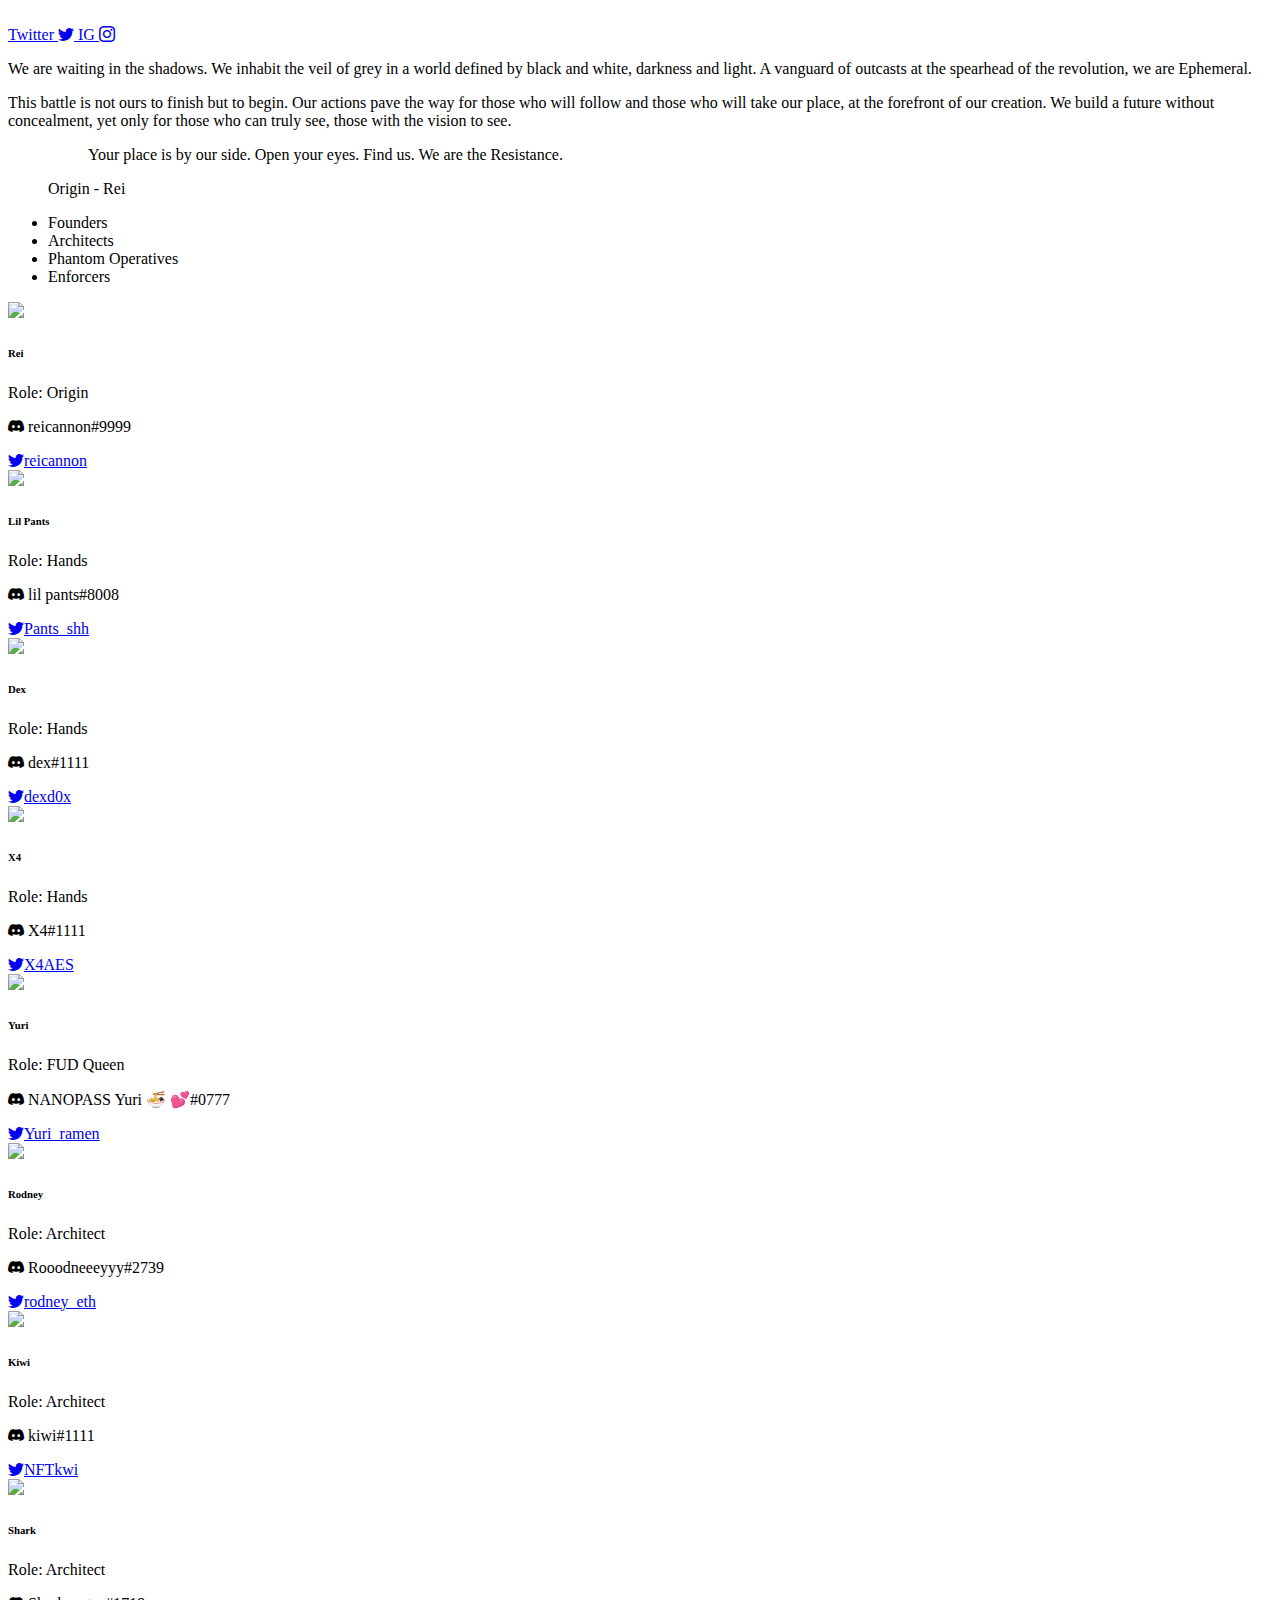
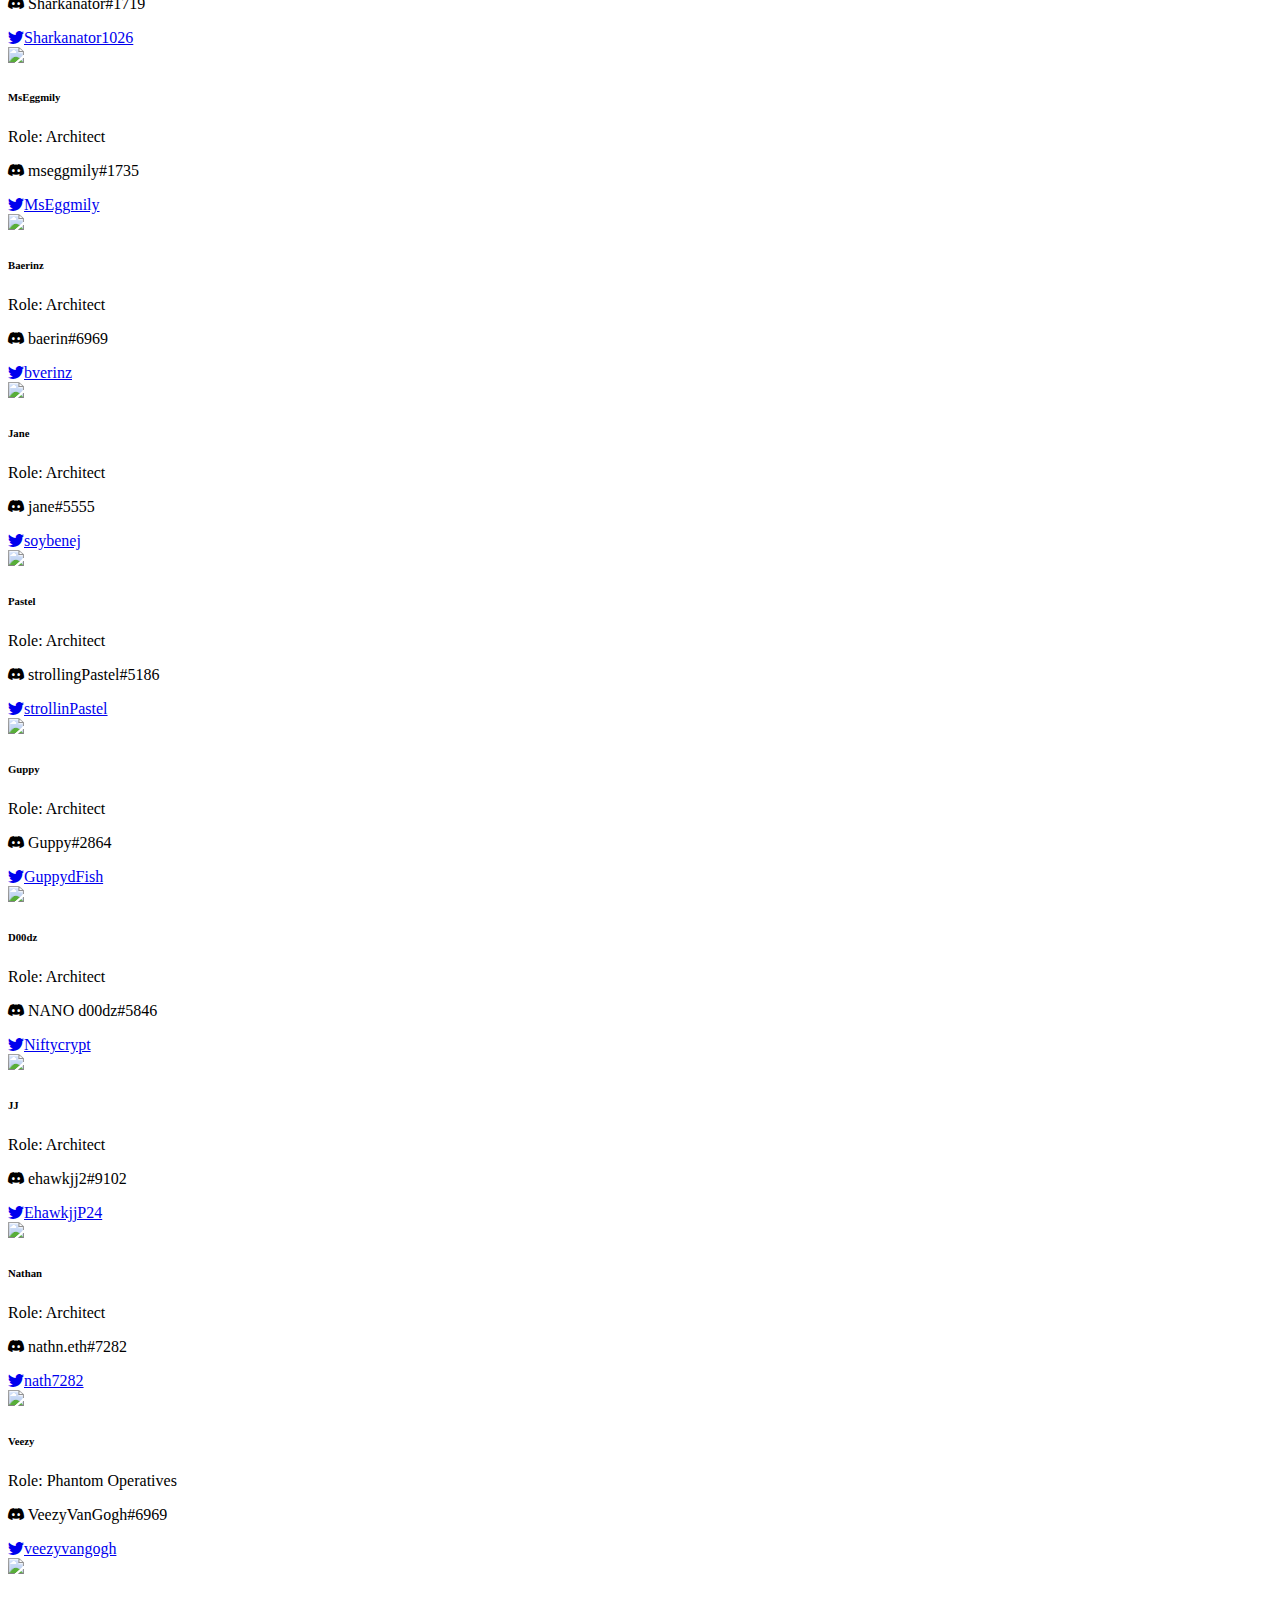
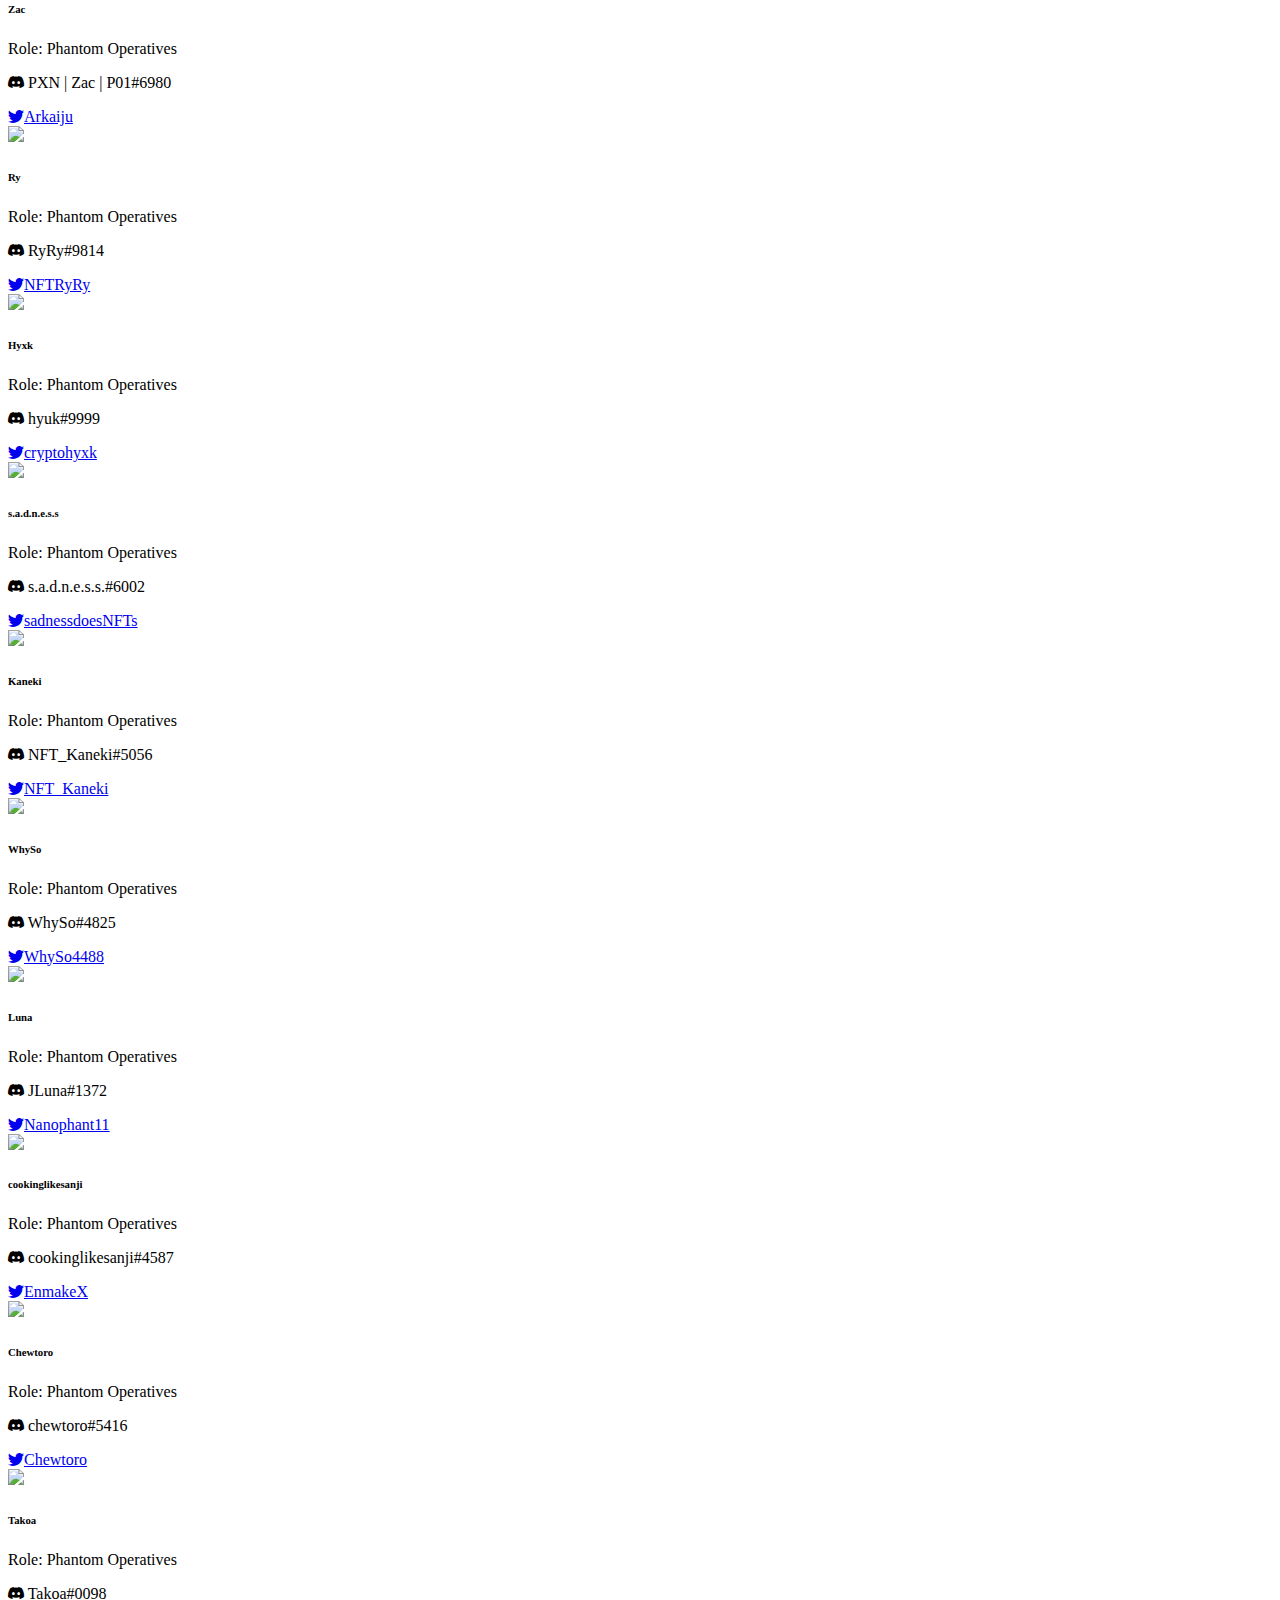
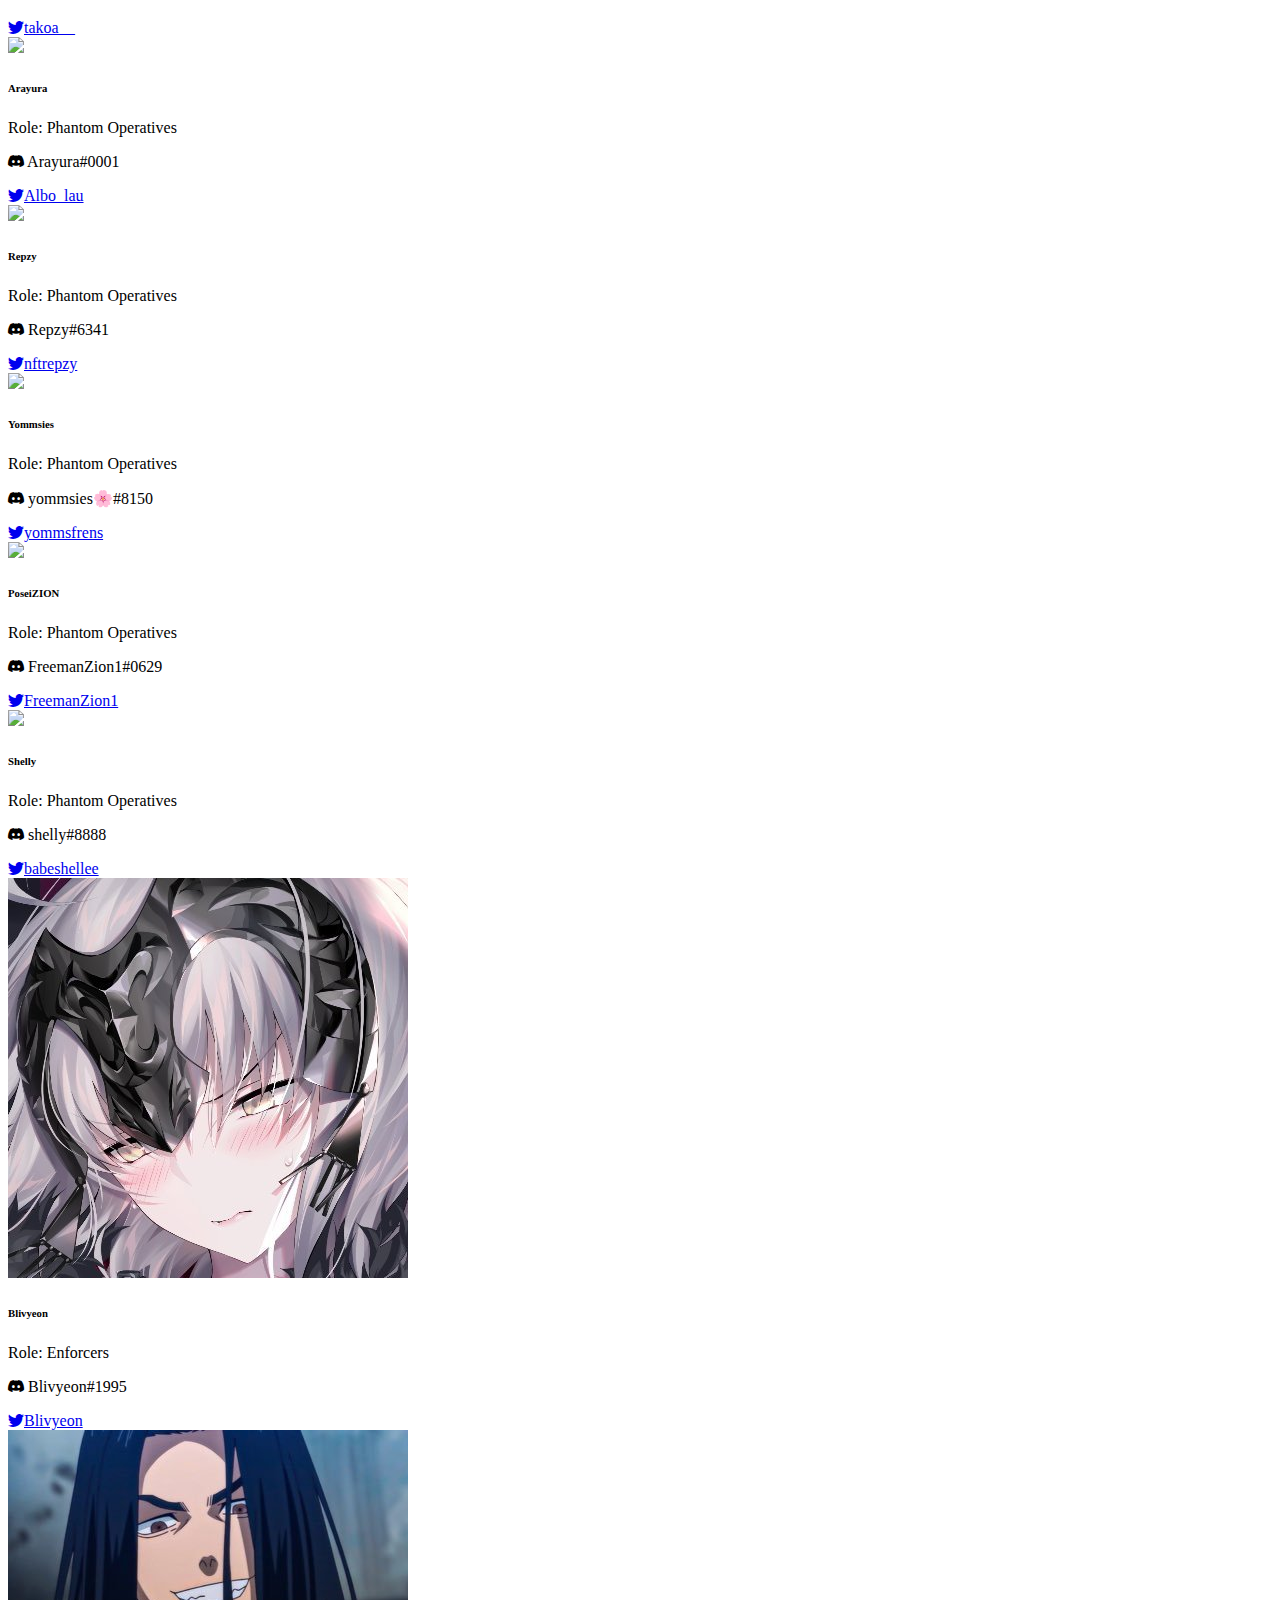
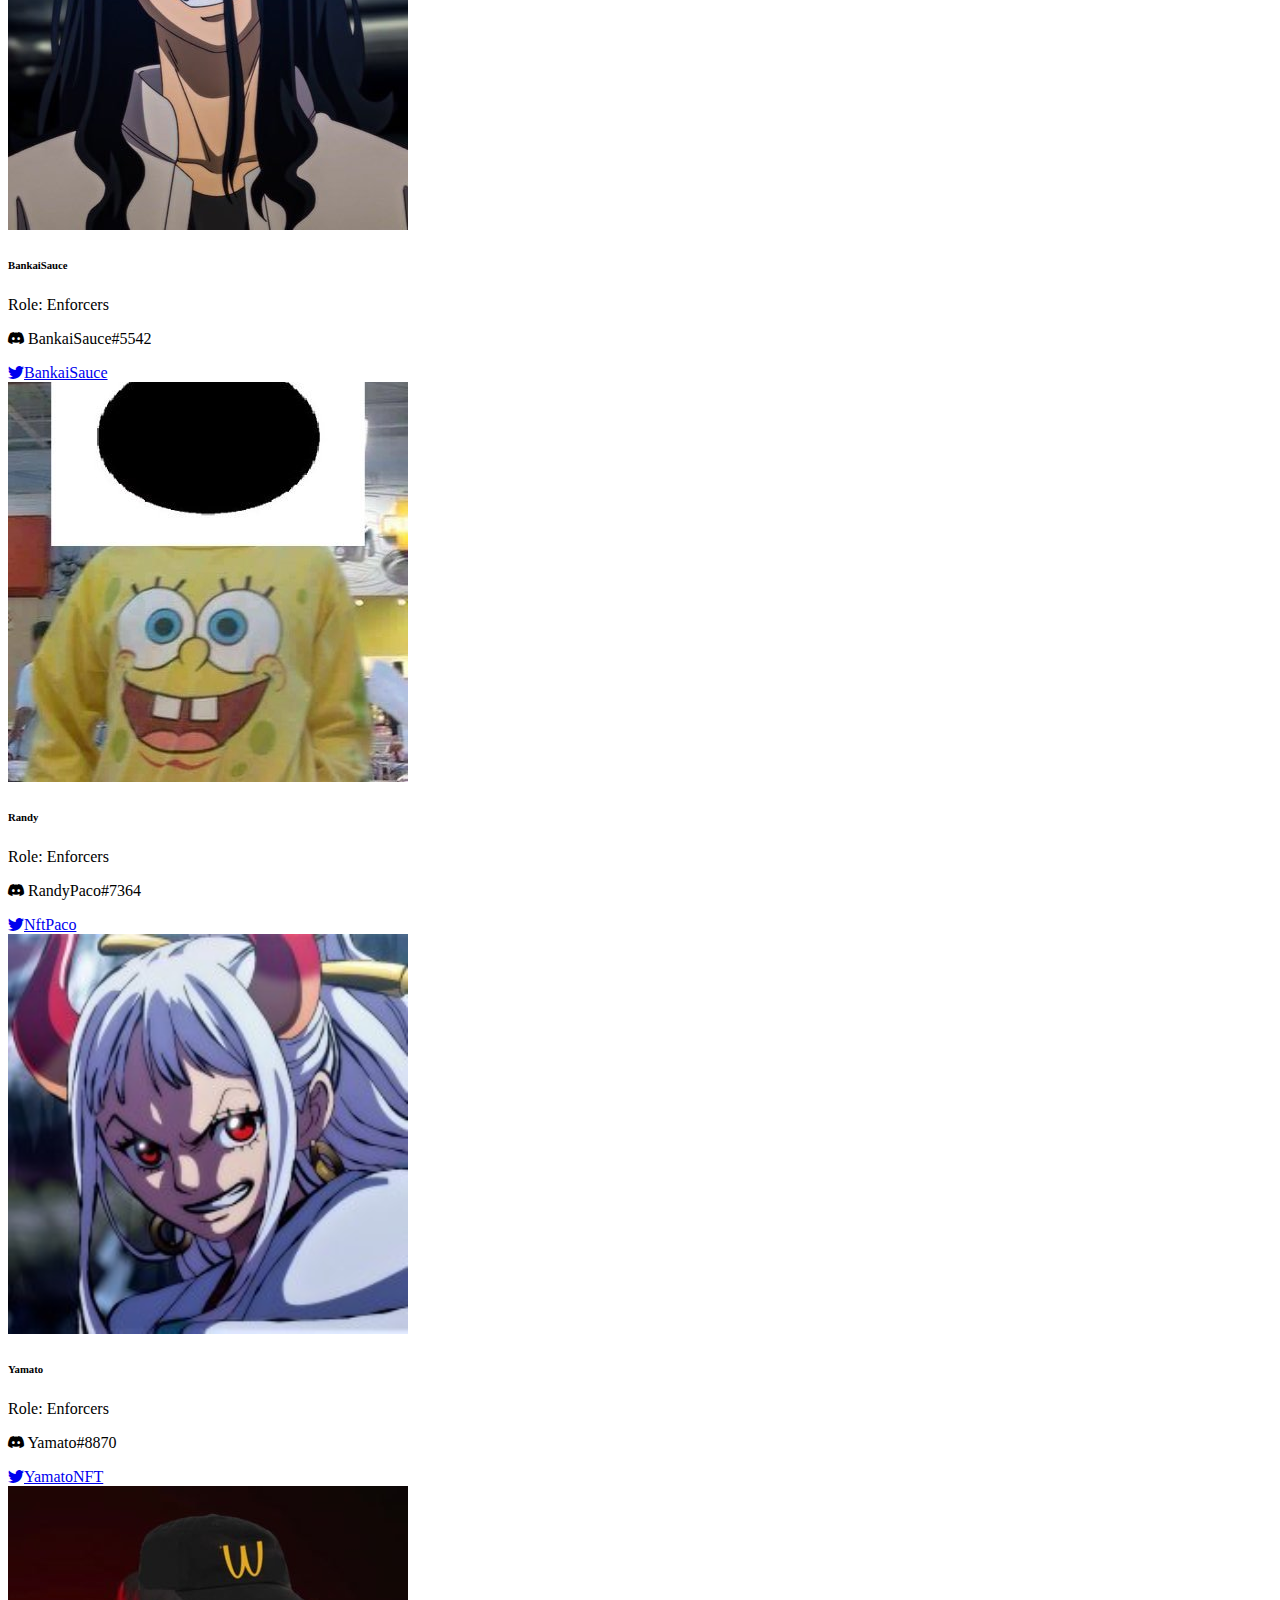
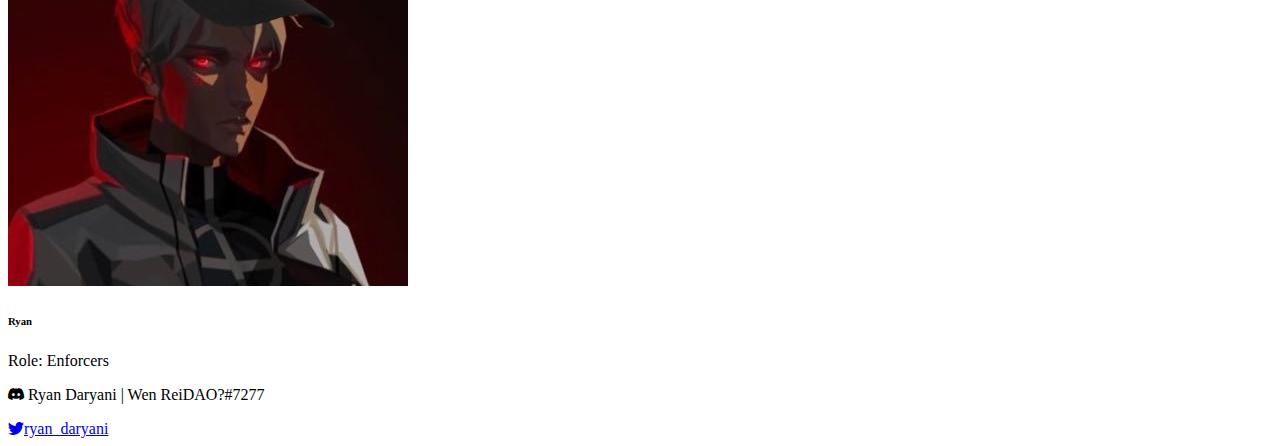
==== main.html @ 2d8bfbf4 "added more team members (enforcers)" ====
<!DOCTYPE html>
<html lang="en">
  <head>
    <meta charset="UTF-8" />
    <meta http-equiv="X-UA-Compatible" content="IE=edge" />
    <meta name="viewport" content="width=device-width, initial-scale=1.0" />
    <title>Document</title>
    <link
      href="https://cdn.jsdelivr.net/npm/bootstrap@5.1.3/dist/css/bootstrap.min.css"
      rel="stylesheet"
      integrity="sha384-1BmE4kWBq78iYhFldvKuhfTAU6auU8tT94WrHftjDbrCEXSU1oBoqyl2QvZ6jIW3"
      crossorigin="anonymous"
    />
    <script
      src="https://cdn.jsdelivr.net/npm/bootstrap@5.1.3/dist/js/bootstrap.bundle.min.js"
      integrity="sha384-ka7Sk0Gln4gmtz2MlQnikT1wXgYsOg+OMhuP+IlRH9sENBO0LRn5q+8nbTov4+1p"
      crossorigin="anonymous"
    ></script>
    <link
      rel="stylesheet"
      href="https://cdn.jsdelivr.net/npm/bootstrap-icons@1.8.1/font/bootstrap-icons.css"
    />
    <link rel="preconnect" href="https://fonts.googleapis.com" />
    <link rel="preconnect" href="https://fonts.gstatic.com" crossorigin />
    <link
      href="https://fonts.googleapis.com/css2?family=Space+Mono&display=swap"
      rel="stylesheet"
    />

    <link rel="stylesheet" type="text/css" href="styles.css" />
  </head>
  <body>
    <nav class="navbar navbar-dark bg-header-dark">
      <div class="container-fluid">
        <a class="navbar-brand" href="index.html">
          <img src="Assets/pxn_logo.png" alt="" height="20" />
        </a>
        <div class="d-flex">
          <a
            href="https://twitter.com/projectPXN"
            target="_blank"
            type="button"
            class="btn btn-header btn-sm"
          >
            Twitter <i class="bi bi-twitter"></i>
          </a>
          <a
            href="https://www.instagram.com/projectpxn/"
            target="_blank"
            type="button"
            class="btn btn-header btn-sm"
          >
            IG <i class="bi bi-instagram"></i>
          </a>
        </div>
      </div>
    </nav>
    <main>
      <section id="about" class="p-4 p-md-5">
        <div class="row">
          <div class="col col-md-6 px-0">
            <p>
              We are waiting in the shadows. We inhabit the veil of grey in a
              world defined by black and white, darkness and light. A vanguard
              of outcasts at the spearhead of the revolution, we are Ephemeral.
            </p>
          </div>
        </div>
        <div class="row justify-content-end">
          <div class="col col-md-6 px-0">
            <p>
              This battle is not ours to finish but to begin. Our actions pave
              the way for those who will follow and those who will take our
              place, at the forefront of our creation. We build a future without
              concealment, yet only for those who can truly see, those with the
              vision to see.
            </p>
          </div>
        </div>
        <div class="row">
          <div class="col col-md-6 px-0">
            <figure>
              <blockquote class="blockquote">
                <p>
                  Your place is by our side. Open your eyes. Find us. We are the
                  Resistance.
                </p>
              </blockquote>
              <figcaption class="blockquote-footer">Origin - Rei</figcaption>
            </figure>
          </div>
        </div>
      </section>
      <section id="team">
        <div class="container">
          <ul class="nav" role="tablist">
            <li class="nav-item" role="presentation">
              <a
                class="nav-link active"
                id="founders-tab"
                data-bs-toggle="tab"
                data-bs-target="#founders"
                type="button"
                role="tab"
                aria-controls="founders"
                aria-selected="true"
                >Founders</a
              >
            </li>
            <li class="nav-item" role="presentation">
              <a
                class="nav-link"
                id="architects-tab"
                data-bs-toggle="tab"
                data-bs-target="#architects"
                type="button"
                role="tab"
                aria-controls="architects"
                aria-selected="false"
                >Architects</a
              >
            </li>
            <li class="nav-item" role="presentation">
              <a
                class="nav-link"
                id="phantom-operatives-tab"
                data-bs-toggle="tab"
                data-bs-target="#phantom-operatives"
                type="button"
                role="tab"
                aria-controls="phantom-operatives"
                aria-selected="false"
                >Phantom Operatives</a
              >
            </li>
            <li class="nav-item" role="presentation">
              <a
                class="nav-link"
                id="enforcers-tab"
                data-bs-toggle="tab"
                data-bs-target="#enforcers"
                type="button"
                role="tab"
                aria-controls="enforcers"
                aria-selected="false"
                >Enforcers</a
              >
            </li>
          </ul>
          <div class="tab-content" id="team-tab-content">
            <div
              class="tab-pane fade show active"
              id="founders"
              role="tabpanel"
              aria-labelledby="founders-tab"
            >
              <div class="row">
                <div class="col-sm-3">
                  <div class="card text-white bg-dark mb-3">
                    <img src="Assets/rei_twitter.png" class="card-img-top" />
                    <div class="card-body">
                      <h6 class="card-title">Rei</h6>
                      <p class="card-text">Role: Origin</p>
                      <p class="card-text">
                        <i class="bi bi-discord"></i> reicannon#9999
                      </p>
                      <a href="https://twitter.com/reicannon" target="_blank"
                        ><i class="bi bi-twitter"></i>reicannon</a
                      >
                    </div>
                  </div>
                </div>
                <div class="col-sm-3">
                  <div class="card text-white bg-dark mb-3">
                    <img
                      src="Assets/lilpants_twitter.png"
                      class="card-img-top"
                    />
                    <div class="card-body">
                      <h6 class="card-title">Lil Pants</h6>
                      <p class="card-text">Role: Hands</p>
                      <p class="card-text">
                        <i class="bi bi-discord"></i> lil pants#8008
                      </p>
                      <a href="https://twitter.com/Pants_shh" target="_blank"
                        ><i class="bi bi-twitter"></i>Pants_shh</a
                      >
                    </div>
                  </div>
                </div>
                <div class="col-sm-3">
                  <div class="card text-white bg-dark mb-3">
                    <img src="Assets/dex_twitter.png" class="card-img-top" />
                    <div class="card-body">
                      <h6 class="card-title">Dex</h6>
                      <p class="card-text">Role: Hands</p>
                      <p class="card-text">
                        <i class="bi bi-discord"></i> dex#1111
                      </p>
                      <a href="https://twitter.com/dexd0x" target="_blank"
                        ><i class="bi bi-twitter"></i>dexd0x</a
                      >
                    </div>
                  </div>
                </div>
                <div class="col-sm-3">
                  <div class="card text-white bg-dark mb-3">
                    <img src="Assets/X4_twitter.png" class="card-img-top" />
                    <div class="card-body">
                      <h6 class="card-title">X4</h6>
                      <p class="card-text">Role: Hands</p>
                      <p class="card-text">
                        <i class="bi bi-discord"></i> X4#1111
                      </p>
                      <a href="https://twitter.com/X4AES" target="_blank"
                        ><i class="bi bi-twitter"></i>X4AES</a
                      >
                    </div>
                  </div>
                </div>
                <div class="col-sm-3">
                  <div class="card text-white bg-dark mb-3">
                    <img src="Assets/Yuri_twitter.png" class="card-img-top" />
                    <div class="card-body">
                      <h6 class="card-title">Yuri</h6>
                      <p class="card-text">Role: FUD Queen</p>
                      <p class="card-text">
                        <i class="bi bi-discord"></i> NANOPASS Yuri 🍜 💕#0777
                      </p>
                      <a href="https://twitter.com/Yuri_ramen" target="_blank"
                        ><i class="bi bi-twitter"></i>Yuri_ramen</a
                      >
                    </div>
                  </div>
                </div>
              </div>
            </div>
            <div
              class="tab-pane fade"
              id="architects"
              role="tabpanel"
              aria-labelledby="architects-tab"
            >
              <div class="row">
                <div class="col-sm-3">
                  <div class="card text-white bg-dark mb-3">
                    <img src="Assets/rodney_twitter.png" class="card-img-top" />
                    <div class="card-body">
                      <h6 class="card-title">Rodney</h6>
                      <p class="card-text">Role: Architect</p>
                      <p class="card-text">
                        <i class="bi bi-discord"></i> Rooodneeeyyy#2739
                      </p>
                      <a href="https://twitter.com/rodney_eth" target="_blank"
                        ><i class="bi bi-twitter"></i>rodney_eth</a
                      >
                    </div>
                  </div>
                </div>
                <div class="col-sm-3">
                  <div class="card text-white bg-dark mb-3">
                    <img src="Assets/kiwi_twitter.png" class="card-img-top" />
                    <div class="card-body">
                      <h6 class="card-title">Kiwi</h6>
                      <p class="card-text">Role: Architect</p>
                      <p class="card-text">
                        <i class="bi bi-discord"></i> kiwi#1111
                      </p>
                      <a href="https://twitter.com/NFTkwi" target="_blank"
                        ><i class="bi bi-twitter"></i>NFTkwi</a
                      >
                    </div>
                  </div>
                </div>
                <div class="col-sm-3">
                  <div class="card text-white bg-dark mb-3">
                    <img src="Assets/shark_twitter.png" class="card-img-top" />
                    <div class="card-body">
                      <h6 class="card-title">Shark</h6>
                      <p class="card-text">Role: Architect</p>
                      <p class="card-text">
                        <i class="bi bi-discord"></i> Sharkanator#1719
                      </p>
                      <a
                        href="https://twitter.com/Sharkanator1026"
                        target="_blank"
                        ><i class="bi bi-twitter"></i>Sharkanator1026</a
                      >
                    </div>
                  </div>
                </div>
                <div class="col-sm-3">
                  <div class="card text-white bg-dark mb-3">
                    <img src="Assets/emily_twitter.png" class="card-img-top" />
                    <div class="card-body">
                      <h6 class="card-title">MsEggmily</h6>
                      <p class="card-text">Role: Architect</p>
                      <p class="card-text">
                        <i class="bi bi-discord"></i> mseggmily#1735
                      </p>
                      <a href="https://twitter.com/MsEggmily" target="_blank"
                        ><i class="bi bi-twitter"></i>MsEggmily</a
                      >
                    </div>
                  </div>
                </div>
                <div class="col-sm-3">
                  <div class="card text-white bg-dark mb-3">
                    <img
                      src="Assets/bverinz_twitter.jpg"
                      class="card-img-top"
                    />
                    <div class="card-body">
                      <h6 class="card-title">Baerinz</h6>
                      <p class="card-text">Role: Architect</p>
                      <p class="card-text">
                        <i class="bi bi-discord"></i> baerin#6969
                      </p>
                      <a href="https://twitter.com/bverinz" target="_blank"
                        ><i class="bi bi-twitter"></i>bverinz</a
                      >
                    </div>
                  </div>
                </div>
                <div class="col-sm-3">
                  <div class="card text-white bg-dark mb-3">
                    <img src="Assets/jane_twitter.png" class="card-img-top" />
                    <div class="card-body">
                      <h6 class="card-title">Jane</h6>
                      <p class="card-text">Role: Architect</p>
                      <p class="card-text">
                        <i class="bi bi-discord"></i> jane#5555
                      </p>
                      <a href="https://twitter.com/soybenej" target="_blank"
                        ><i class="bi bi-twitter"></i>soybenej</a
                      >
                    </div>
                  </div>
                </div>
                <div class="col-sm-3">
                  <div class="card text-white bg-dark mb-3">
                    <img src="Assets/pastel_twitter.png" class="card-img-top" />
                    <div class="card-body">
                      <h6 class="card-title">Pastel</h6>
                      <p class="card-text">Role: Architect</p>
                      <p class="card-text">
                        <i class="bi bi-discord"></i> strollingPastel#5186
                      </p>
                      <a
                        href="https://twitter.com/strollinPastel"
                        target="_blank"
                        ><i class="bi bi-twitter"></i>strollinPastel</a
                      >
                    </div>
                  </div>
                </div>
                <div class="col-sm-3">
                  <div class="card text-white bg-dark mb-3">
                    <img src="Assets/guppy_twitter.png" class="card-img-top" />
                    <div class="card-body">
                      <h6 class="card-title">Guppy</h6>
                      <p class="card-text">Role: Architect</p>
                      <p class="card-text">
                        <i class="bi bi-discord"></i> Guppy#2864
                      </p>
                      <a href="https://twitter.com/GuppydFish" target="_blank"
                        ><i class="bi bi-twitter"></i>GuppydFish</a
                      >
                    </div>
                  </div>
                </div>
                <div class="col-sm-3">
                  <div class="card text-white bg-dark mb-3">
                    <img src="Assets/d00dz_twitter.png" class="card-img-top" />
                    <div class="card-body">
                      <h6 class="card-title">D00dz</h6>
                      <p class="card-text">Role: Architect</p>
                      <p class="card-text">
                        <i class="bi bi-discord"></i> NANO d00dz#5846
                      </p>
                      <a href="https://twitter.com/Niftycrypt" target="_blank"
                        ><i class="bi bi-twitter"></i>Niftycrypt</a
                      >
                    </div>
                  </div>
                </div>
                <div class="col-sm-3">
                  <div class="card text-white bg-dark mb-3">
                    <img src="Assets/JJ_twitter.png" class="card-img-top" />
                    <div class="card-body">
                      <h6 class="card-title">JJ</h6>
                      <p class="card-text">Role: Architect</p>
                      <p class="card-text">
                        <i class="bi bi-discord"></i> ehawkjj2#9102
                      </p>
                      <a href="https://twitter.com/EhawkjjP24" target="_blank"
                        ><i class="bi bi-twitter"></i>EhawkjjP24</a
                      >
                    </div>
                  </div>
                </div>
                <div class="col-sm-3">
                  <div class="card text-white bg-dark mb-3">
                    <img src="Assets/nathan_twitter.png" class="card-img-top" />
                    <div class="card-body">
                      <h6 class="card-title">Nathan</h6>
                      <p class="card-text">Role: Architect</p>
                      <p class="card-text">
                        <i class="bi bi-discord"></i> nathn.eth#7282
                      </p>
                      <a href="https://twitter.com/nath7282" target="_blank"
                        ><i class="bi bi-twitter"></i>nath7282</a
                      >
                    </div>
                  </div>
                </div>
              </div>
            </div>
            <div
              class="tab-pane fade"
              id="phantom-operatives"
              role="tabpanel"
              aria-labelledby="phantom-operatives-tab"
            >
              <div class="row">
                <div class="col-sm-3">
                  <div class="card text-white bg-dark mb-3">
                    <img src="Assets/veezy_twitter.png" class="card-img-top" />
                    <div class="card-body">
                      <h6 class="card-title">Veezy</h6>
                      <p class="card-text">Role: Phantom Operatives</p>
                      <p class="card-text">
                        <i class="bi bi-discord"></i> VeezyVanGogh#6969
                      </p>
                      <a href="https://twitter.com/veezyvangogh" target="_blank"
                        ><i class="bi bi-twitter"></i>veezyvangogh</a
                      >
                    </div>
                  </div>
                </div>
                <div class="col-sm-3">
                  <div class="card text-white bg-dark mb-3">
                    <img src="Assets/zac_twitter.png" class="card-img-top" />
                    <div class="card-body">
                      <h6 class="card-title">Zac</h6>
                      <p class="card-text">Role: Phantom Operatives</p>
                      <p class="card-text">
                        <i class="bi bi-discord"></i> PXN | Zac | P01#6980
                      </p>
                      <a href="https://twitter.com/Arkaiju" target="_blank"
                        ><i class="bi bi-twitter"></i>Arkaiju</a
                      >
                    </div>
                  </div>
                </div>
                <div class="col-sm-3">
                  <div class="card text-white bg-dark mb-3">
                    <img src="Assets/ry_twitter.png" class="card-img-top" />
                    <div class="card-body">
                      <h6 class="card-title">Ry</h6>
                      <p class="card-text">Role: Phantom Operatives</p>
                      <p class="card-text">
                        <i class="bi bi-discord"></i> RyRy#9814
                      </p>
                      <a href="https://twitter.com/NFTRyRy" target="_blank"
                        ><i class="bi bi-twitter"></i>NFTRyRy</a
                      >
                    </div>
                  </div>
                </div>
                <div class="col-sm-3">
                  <div class="card text-white bg-dark mb-3">
                    <img src="Assets/hyxk_twitter.png" class="card-img-top" />
                    <div class="card-body">
                      <h6 class="card-title">Hyxk</h6>
                      <p class="card-text">Role: Phantom Operatives</p>
                      <p class="card-text">
                        <i class="bi bi-discord"></i> hyuk#9999
                      </p>
                      <a href="https://twitter.com/cryptohyxk" target="_blank"
                        ><i class="bi bi-twitter"></i>cryptohyxk</a
                      >
                    </div>
                  </div>
                </div>
                <div class="col-sm-3">
                  <div class="card text-white bg-dark mb-3">
                    <img
                      src="Assets/sadness_twitter.png"
                      class="card-img-top"
                    />
                    <div class="card-body">
                      <h6 class="card-title">s.a.d.n.e.s.s</h6>
                      <p class="card-text">Role: Phantom Operatives</p>
                      <p class="card-text">
                        <i class="bi bi-discord"></i> s.a.d.n.e.s.s.#6002
                      </p>
                      <a
                        href="https://twitter.com/sadnessdoesNFTs"
                        target="_blank"
                        ><i class="bi bi-twitter"></i>sadnessdoesNFTs</a
                      >
                    </div>
                  </div>
                </div>
                <div class="col-sm-3">
                  <div class="card text-white bg-dark mb-3">
                    <img src="Assets/kaneki_twitter.png" class="card-img-top" />
                    <div class="card-body">
                      <h6 class="card-title">Kaneki</h6>
                      <p class="card-text">Role: Phantom Operatives</p>
                      <p class="card-text">
                        <i class="bi bi-discord"></i> NFT_Kaneki#5056
                      </p>
                      <a href="https://twitter.com/NFT_Kaneki" target="_blank"
                        ><i class="bi bi-twitter"></i>NFT_Kaneki</a
                      >
                    </div>
                  </div>
                </div>
                <div class="col-sm-3">
                  <div class="card text-white bg-dark mb-3">
                    <img src="Assets/whyso_twitter.png" class="card-img-top" />
                    <div class="card-body">
                      <h6 class="card-title">WhySo</h6>
                      <p class="card-text">Role: Phantom Operatives</p>
                      <p class="card-text">
                        <i class="bi bi-discord"></i> WhySo#4825
                      </p>
                      <a href="https://twitter.com/WhySo4488" target="_blank"
                        ><i class="bi bi-twitter"></i>WhySo4488</a
                      >
                    </div>
                  </div>
                </div>
                <div class="col-sm-3">
                  <div class="card text-white bg-dark mb-3">
                    <img src="Assets/luna_twitter.png" class="card-img-top" />
                    <div class="card-body">
                      <h6 class="card-title">Luna</h6>
                      <p class="card-text">Role: Phantom Operatives</p>
                      <p class="card-text">
                        <i class="bi bi-discord"></i> JLuna#1372
                      </p>
                      <a href="https://twitter.com/Nanophant11" target="_blank"
                        ><i class="bi bi-twitter"></i>Nanophant11</a
                      >
                    </div>
                  </div>
                </div>
                <div class="col-sm-3">
                  <div class="card text-white bg-dark mb-3">
                    <img src="Assets/sanji_twitter.png" class="card-img-top" />
                    <div class="card-body">
                      <h6 class="card-title">cookinglikesanji</h6>
                      <p class="card-text">Role: Phantom Operatives</p>
                      <p class="card-text">
                        <i class="bi bi-discord"></i> cookinglikesanji#4587
                      </p>
                      <a href="https://twitter.com/EnmakeX" target="_blank"
                        ><i class="bi bi-twitter"></i>EnmakeX</a
                      >
                    </div>
                  </div>
                </div>
                <div class="col-sm-3">
                  <div class="card text-white bg-dark mb-3">
                    <img
                      src="Assets/chewtoro_twitter.png"
                      class="card-img-top"
                    />
                    <div class="card-body">
                      <h6 class="card-title">Chewtoro</h6>
                      <p class="card-text">Role: Phantom Operatives</p>
                      <p class="card-text">
                        <i class="bi bi-discord"></i> chewtoro#5416
                      </p>
                      <a href="https://twitter.com/Chewtoro" target="_blank"
                        ><i class="bi bi-twitter"></i>Chewtoro</a
                      >
                    </div>
                  </div>
                </div>
                <div class="col-sm-3">
                  <div class="card text-white bg-dark mb-3">
                    <img src="Assets/takoa_twitter.png" class="card-img-top" />
                    <div class="card-body">
                      <h6 class="card-title">Takoa</h6>
                      <p class="card-text">Role: Phantom Operatives</p>
                      <p class="card-text">
                        <i class="bi bi-discord"></i> Takoa#0098
                      </p>
                      <a href="https://twitter.com/takoa__" target="_blank"
                        ><i class="bi bi-twitter"></i>takoa__</a
                      >
                    </div>
                  </div>
                </div>
                <div class="col-sm-3">
                  <div class="card text-white bg-dark mb-3">
                    <img
                      src="Assets/arayura_twitter.png"
                      class="card-img-top"
                    />
                    <div class="card-body">
                      <h6 class="card-title">Arayura</h6>
                      <p class="card-text">Role: Phantom Operatives</p>
                      <p class="card-text">
                        <i class="bi bi-discord"></i> Arayura#0001
                      </p>
                      <a href="https://twitter.com/Albo_lau" target="_blank"
                        ><i class="bi bi-twitter"></i>Albo_lau</a
                      >
                    </div>
                  </div>
                </div>
                <div class="col-sm-3">
                  <div class="card text-white bg-dark mb-3">
                    <img src="Assets/repzy_twitter.png" class="card-img-top" />
                    <div class="card-body">
                      <h6 class="card-title">Repzy</h6>
                      <p class="card-text">Role: Phantom Operatives</p>
                      <p class="card-text">
                        <i class="bi bi-discord"></i> Repzy#6341
                      </p>
                      <a href="https://twitter.com/nftrepzy" target="_blank"
                        ><i class="bi bi-twitter"></i>nftrepzy</a
                      >
                    </div>
                  </div>
                </div>
                <div class="col-sm-3">
                  <div class="card text-white bg-dark mb-3">
                    <img
                      src="Assets/yommsies_twitter.png"
                      class="card-img-top"
                    />
                    <div class="card-body">
                      <h6 class="card-title">Yommsies</h6>
                      <p class="card-text">Role: Phantom Operatives</p>
                      <p class="card-text">
                        <i class="bi bi-discord"></i> yommsies🌸#8150
                      </p>
                      <a href="https://twitter.com/yommsfrens" target="_blank"
                        ><i class="bi bi-twitter"></i>yommsfrens</a
                      >
                    </div>
                  </div>
                </div>
                <div class="col-sm-3">
                  <div class="card text-white bg-dark mb-3">
                    <img
                      src="Assets/poseizion_twitter.png"
                      class="card-img-top"
                    />
                    <div class="card-body">
                      <h6 class="card-title">PoseiZION</h6>
                      <p class="card-text">Role: Phantom Operatives</p>
                      <p class="card-text">
                        <i class="bi bi-discord"></i> FreemanZion1#0629
                      </p>
                      <a href="https://twitter.com/FreemanZion1" target="_blank"
                        ><i class="bi bi-twitter"></i>FreemanZion1</a
                      >
                    </div>
                  </div>
                </div>
                <div class="col-sm-3">
                  <div class="card text-white bg-dark mb-3">
                    <img src="Assets/shelly_twitter.png" class="card-img-top" />
                    <div class="card-body">
                      <h6 class="card-title">Shelly</h6>
                      <p class="card-text">Role: Phantom Operatives</p>
                      <p class="card-text">
                        <i class="bi bi-discord"></i> shelly#8888
                      </p>
                      <a href="https://twitter.com/babeshellee" target="_blank"
                        ><i class="bi bi-twitter"></i>babeshellee</a
                      >
                    </div>
                  </div>
                </div>
              </div>
            </div>
            <div
              class="tab-pane fade"
              id="enforcers"
              role="tabpanel"
              aria-labelledby="enforcers-tab"
            >
              <div class="row">
                <div class="col-sm-3">
                  <div class="card text-white bg-dark mb-3">
                    <img
                      src="Assets/blivyeon_twitter.png"
                      class="card-img-top"
                    />
                    <div class="card-body">
                      <h6 class="card-title">Blivyeon</h6>
                      <p class="card-text">Role: Enforcers</p>
                      <p class="card-text">
                        <i class="bi bi-discord"></i> Blivyeon#1995
                      </p>
                      <a href="https://twitter.com/Blivyeon" target="_blank"
                        ><i class="bi bi-twitter"></i>Blivyeon</a
                      >
                    </div>
                  </div>
                </div>
                <div class="col-sm-3">
                  <div class="card text-white bg-dark mb-3">
                    <img
                      src="Assets/bankaisauce_twitter.png"
                      class="card-img-top"
                    />
                    <div class="card-body">
                      <h6 class="card-title">BankaiSauce</h6>
                      <p class="card-text">Role: Enforcers</p>
                      <p class="card-text">
                        <i class="bi bi-discord"></i> BankaiSauce#5542
                      </p>
                      <a href="https://twitter.com/BankaiSauce" target="_blank"
                        ><i class="bi bi-twitter"></i>BankaiSauce</a
                      >
                    </div>
                  </div>
                </div>
                <div class="col-sm-3">
                  <div class="card text-white bg-dark mb-3">
                    <img src="Assets/randy_twitter.png" class="card-img-top" />
                    <div class="card-body">
                      <h6 class="card-title">Randy</h6>
                      <p class="card-text">Role: Enforcers</p>
                      <p class="card-text">
                        <i class="bi bi-discord"></i> RandyPaco#7364
                      </p>
                      <a href="https://twitter.com/NftPaco" target="_blank"
                        ><i class="bi bi-twitter"></i>NftPaco</a
                      >
                    </div>
                  </div>
                </div>
                <div class="col-sm-3">
                  <div class="card text-white bg-dark mb-3">
                    <img src="Assets/yamato_twitter.png" class="card-img-top" />
                    <div class="card-body">
                      <h6 class="card-title">Yamato</h6>
                      <p class="card-text">Role: Enforcers</p>
                      <p class="card-text">
                        <i class="bi bi-discord"></i> Yamato#8870
                      </p>
                      <a href="https://twitter.com/YamatoNFT" target="_blank"
                        ><i class="bi bi-twitter"></i>YamatoNFT</a
                      >
                    </div>
                  </div>
                </div>
                <div class="col-sm-3">
                  <div class="card text-white bg-dark mb-3">
                    <img src="Assets/ryan_twitter.png" class="card-img-top" />
                    <div class="card-body">
                      <h6 class="card-title">Ryan</h6>
                      <p class="card-text">Role: Enforcers</p>
                      <p class="card-text">
                        <i class="bi bi-discord"></i> Ryan Daryani | Wen
                        ReiDAO?#7277
                      </p>
                      <a href="https://twitter.com/ryan_daryani" target="_blank"
                        ><i class="bi bi-twitter"></i>ryan_daryani</a
                      >
                    </div>
                  </div>
                </div>
              </div>
            </div>
          </div>
        </div>
      </section>
    </main>
  </body>
</html>
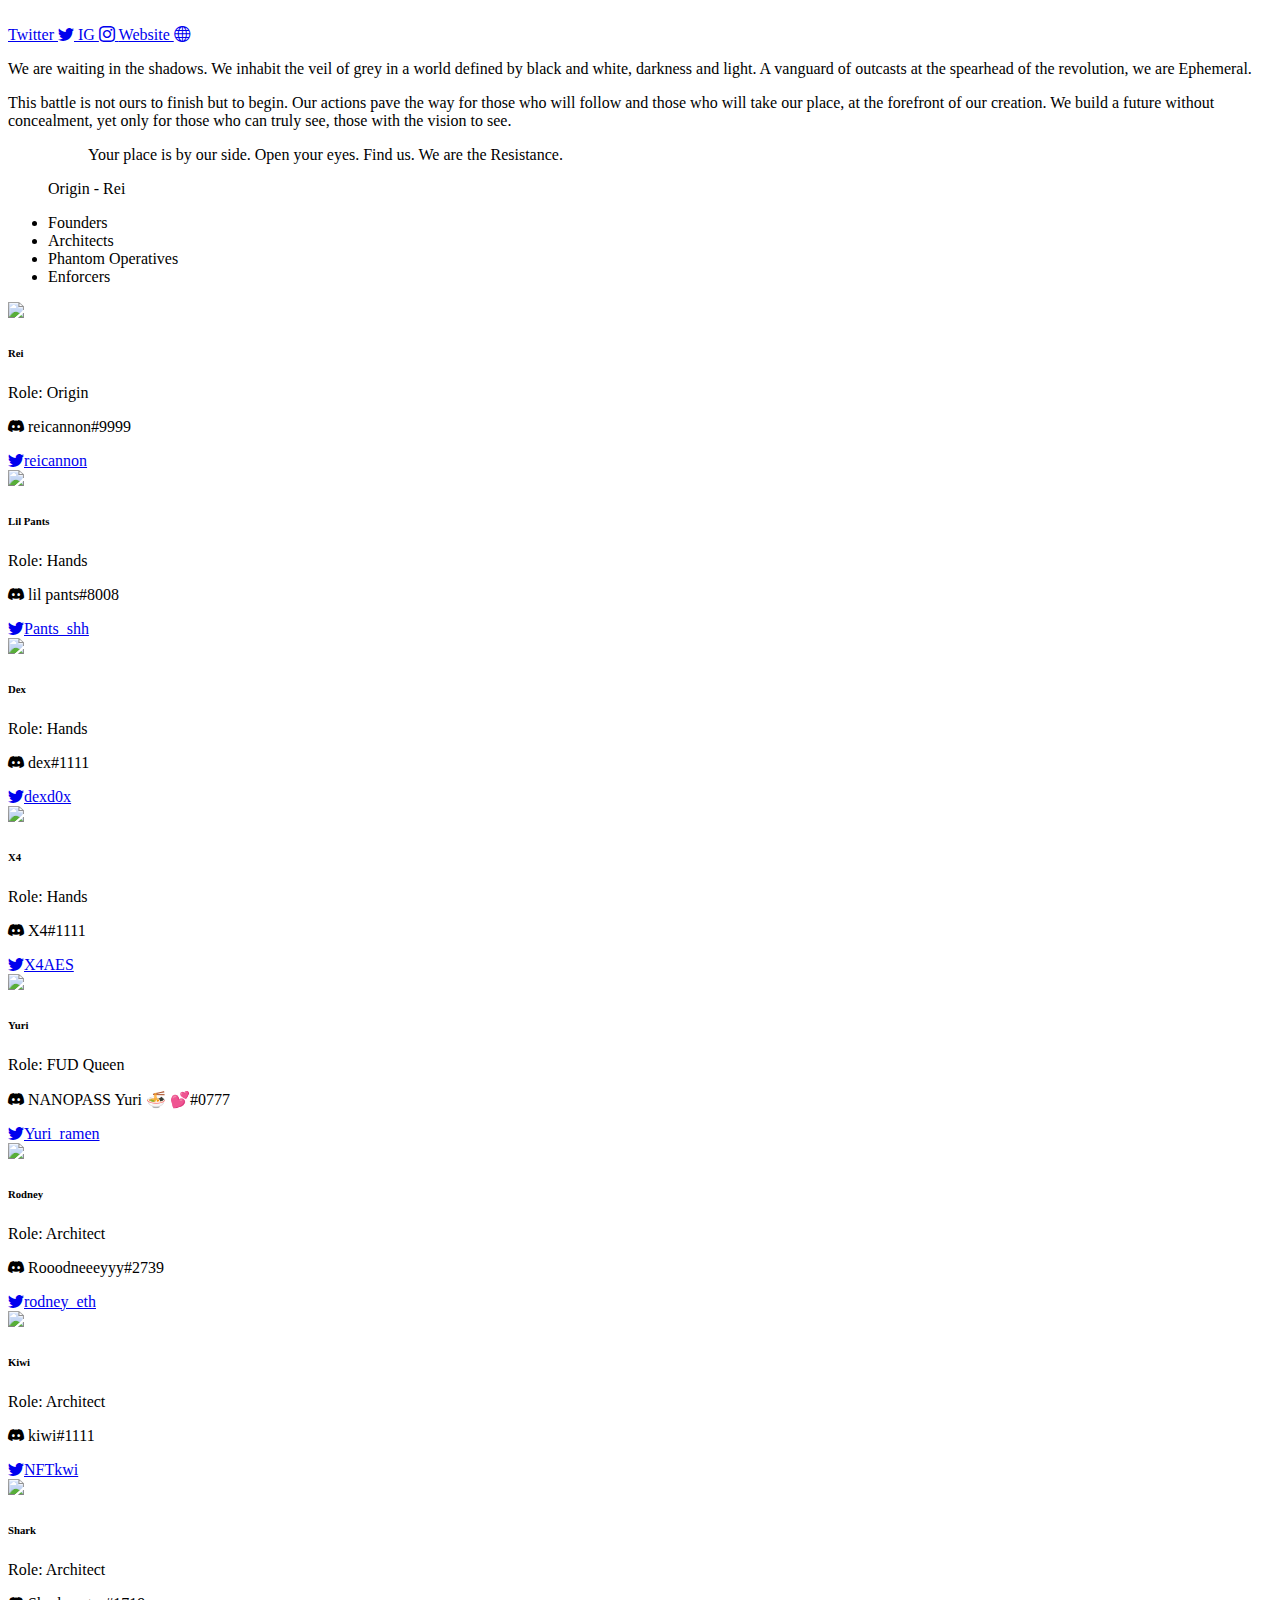
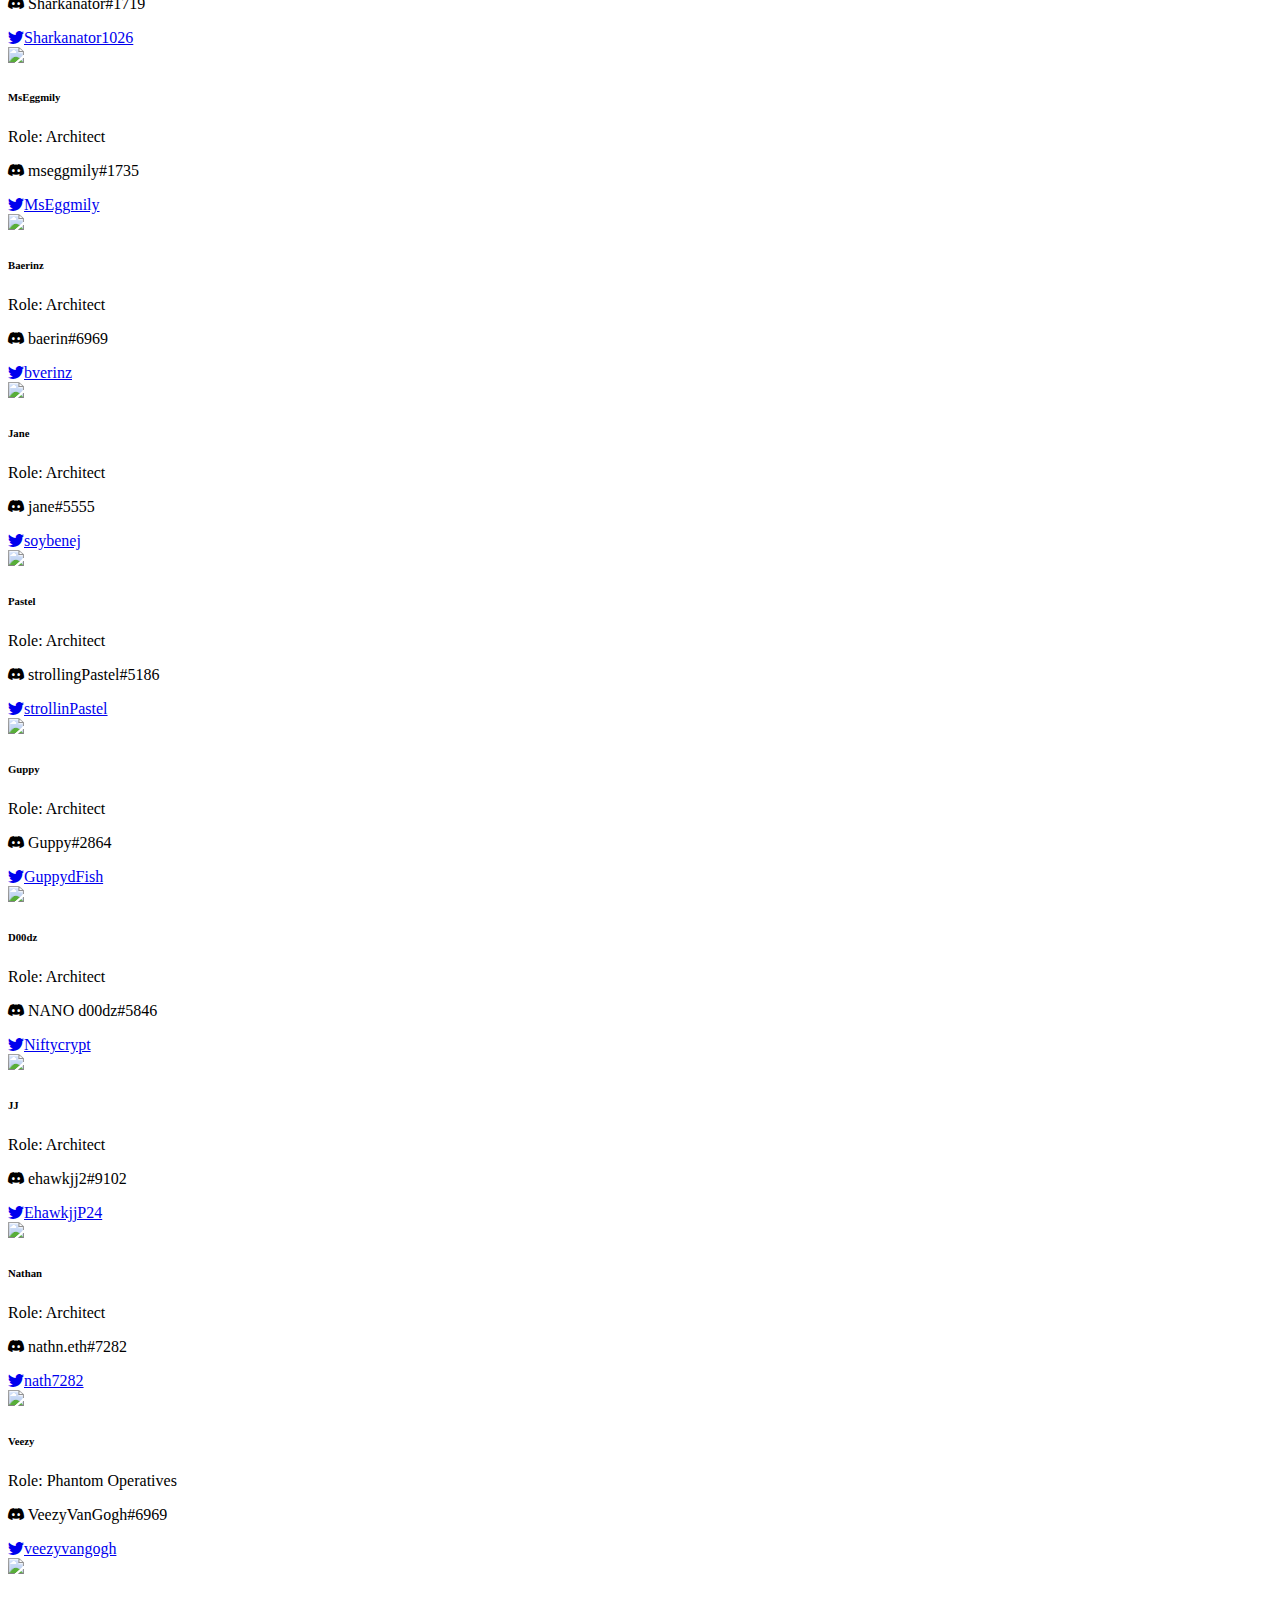
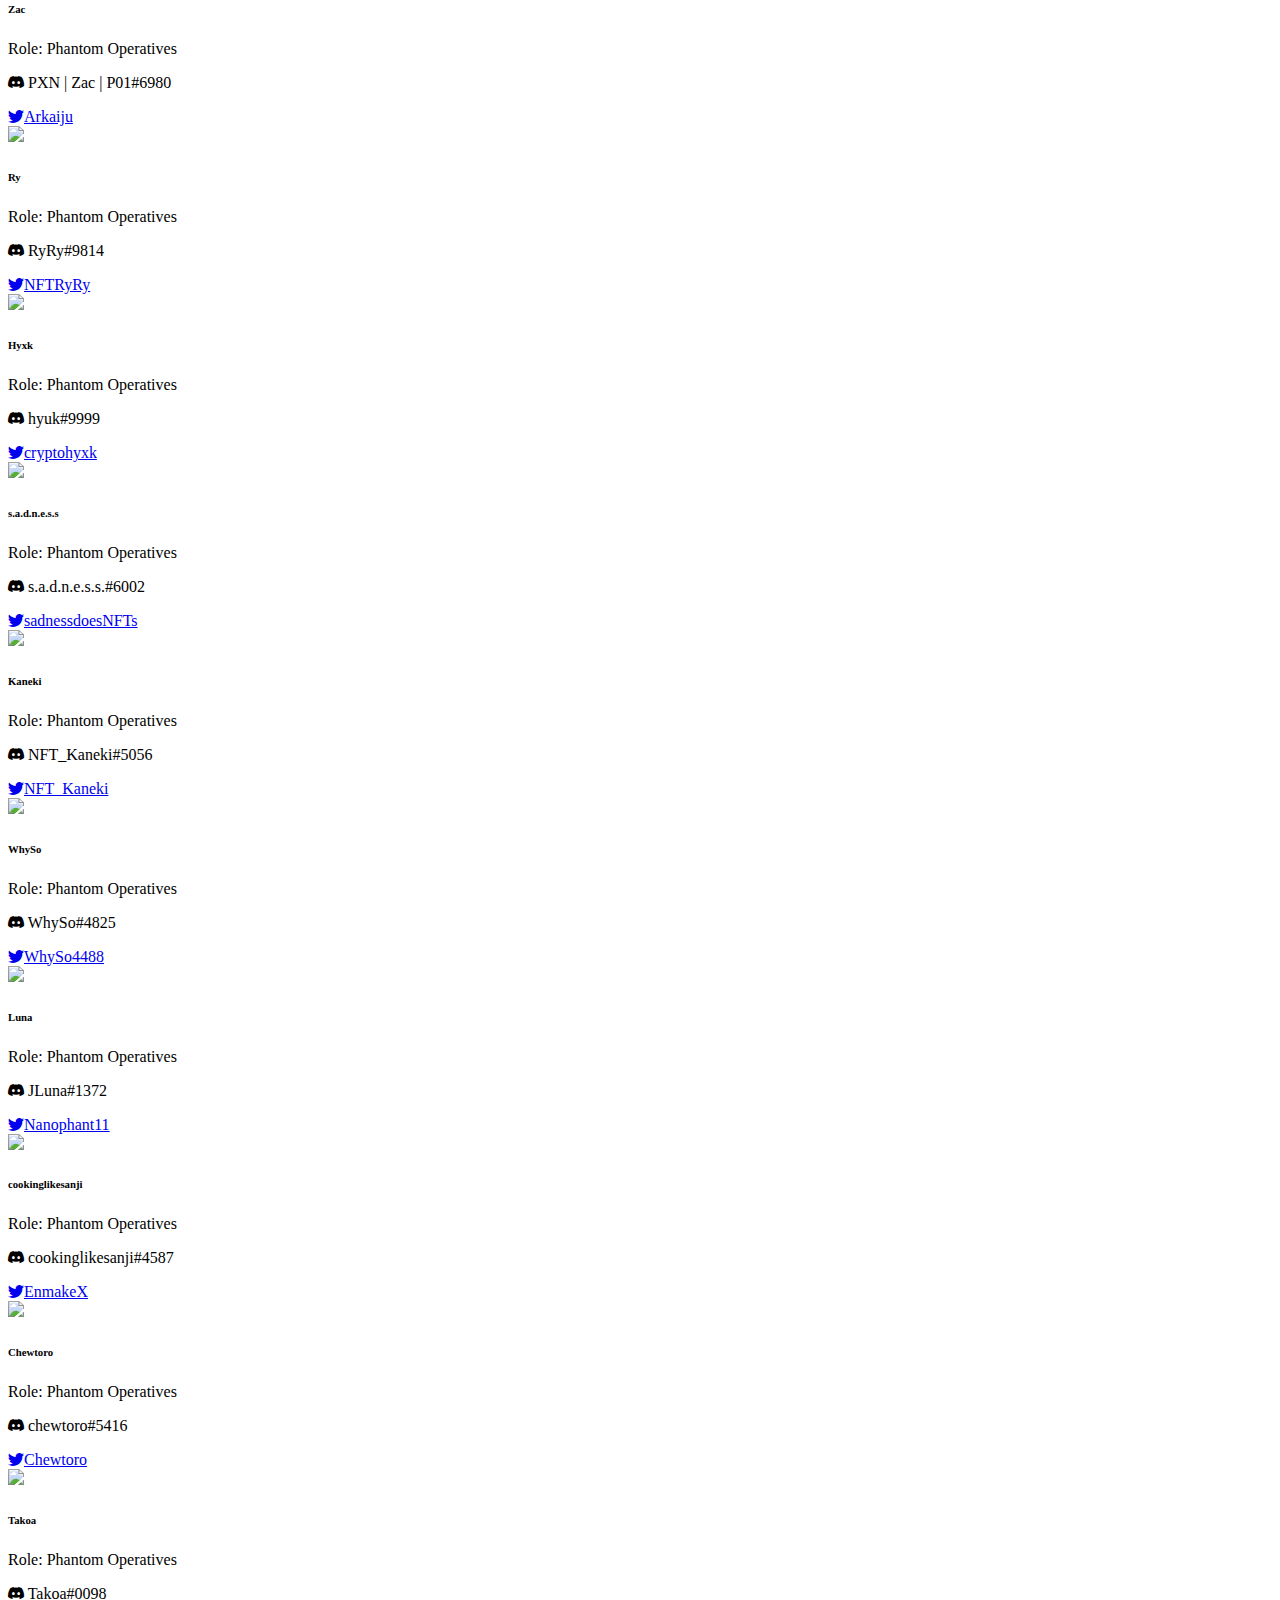
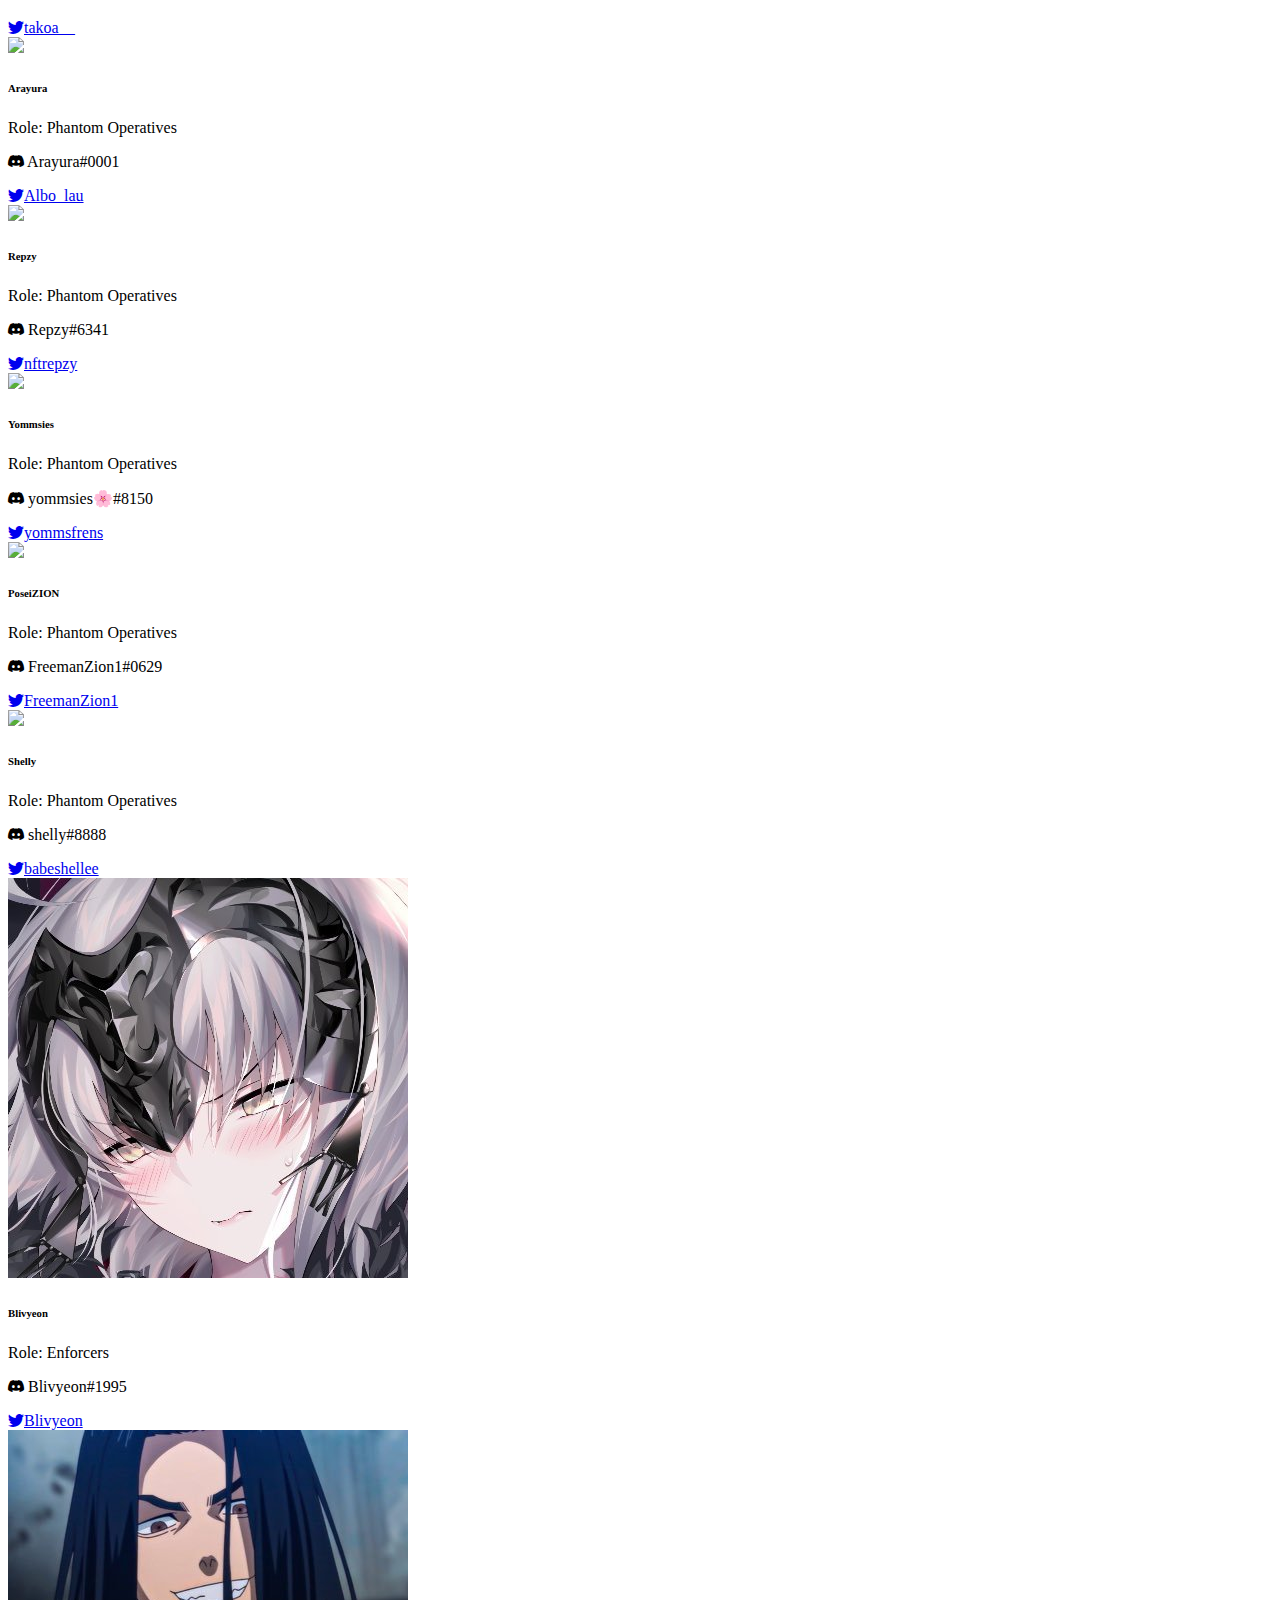
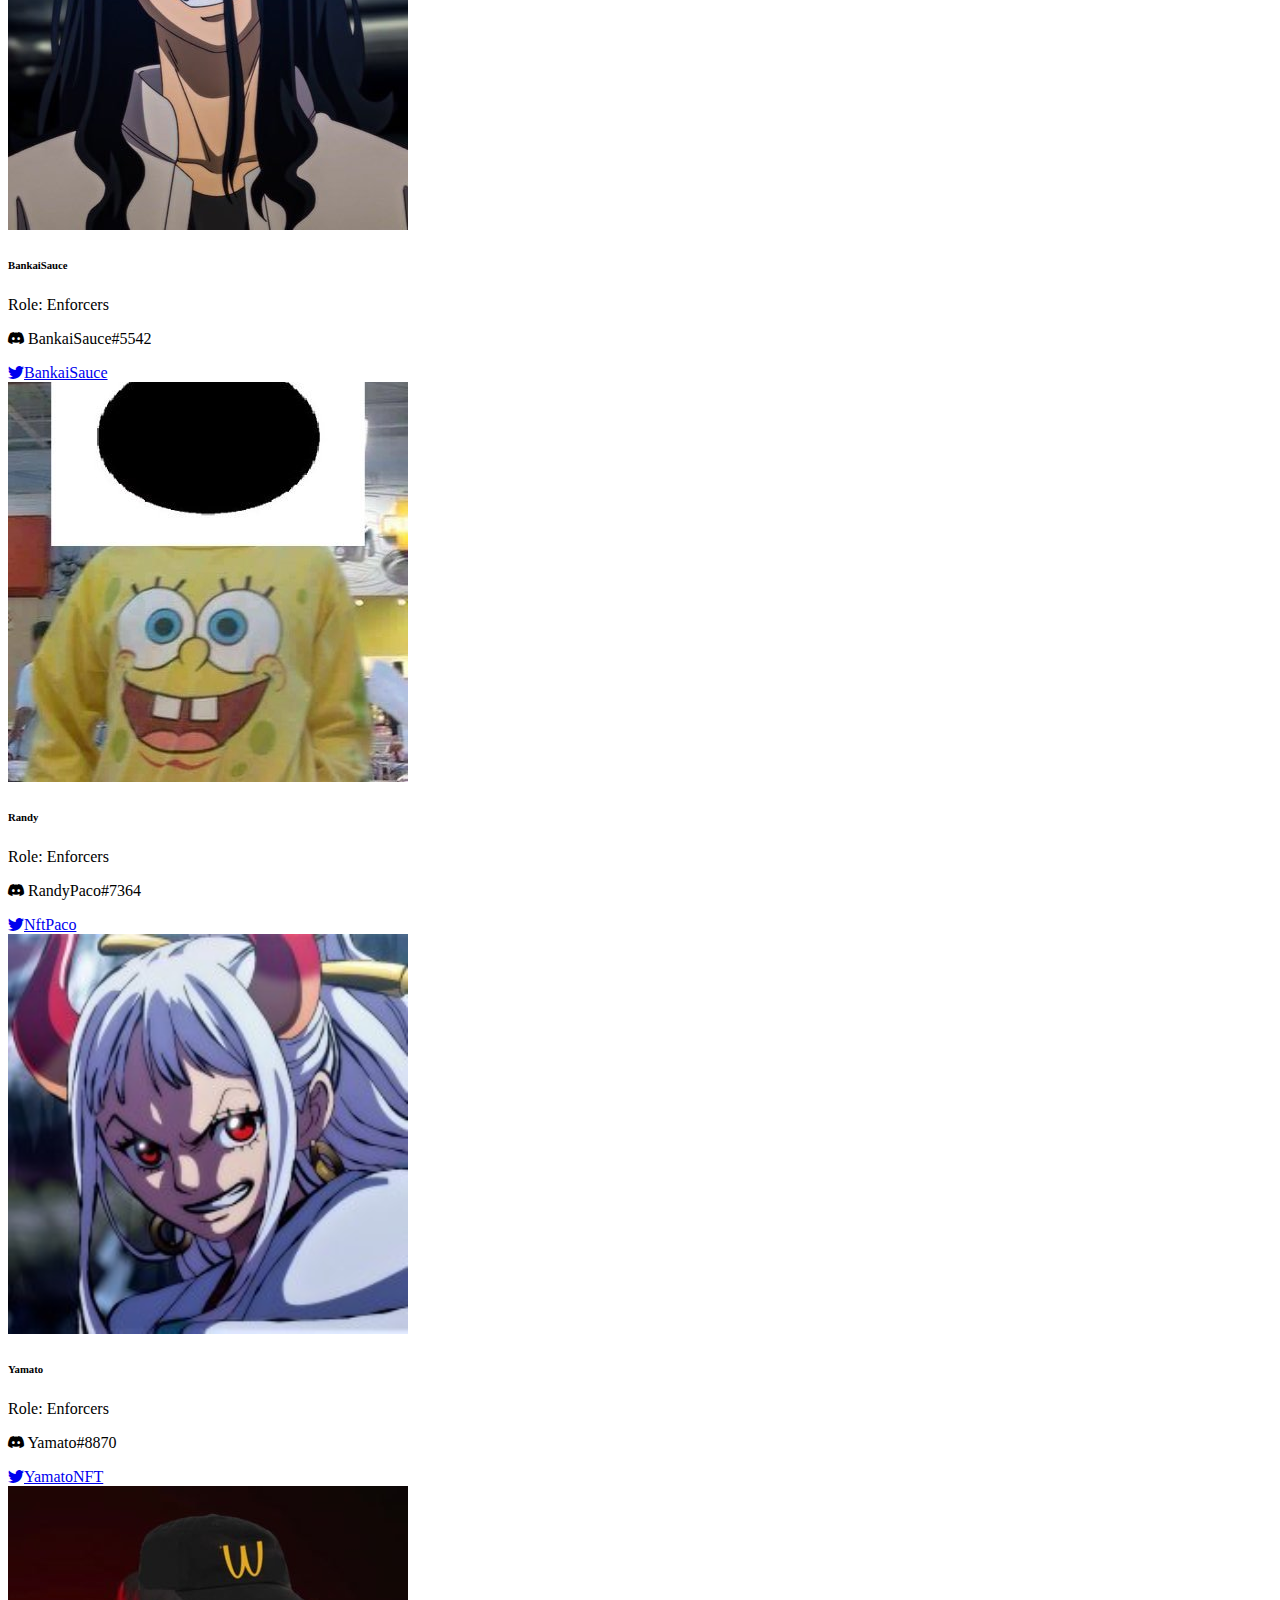
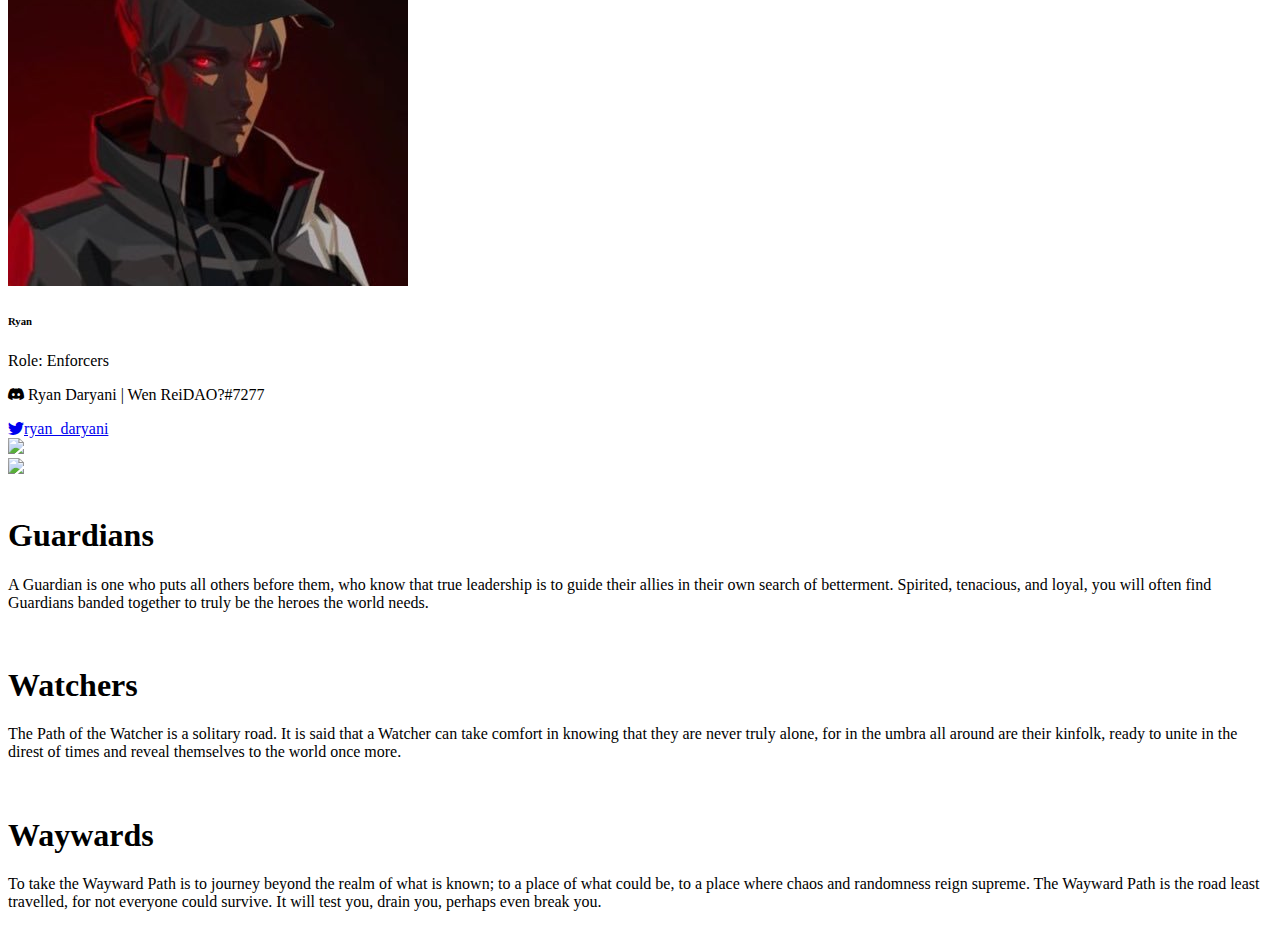
==== commit cda306fb: "added website link" ====
--- a/main.html
+++ b/main.html
@@ -4,7 +4,7 @@
     <meta charset="UTF-8" />
     <meta http-equiv="X-UA-Compatible" content="IE=edge" />
     <meta name="viewport" content="width=device-width, initial-scale=1.0" />
-    <title>Document</title>
+    <title>Phantom Network - PXN</title>
     <link
       href="https://cdn.jsdelivr.net/npm/bootstrap@5.1.3/dist/css/bootstrap.min.css"
       rel="stylesheet"
@@ -51,6 +51,14 @@
             class="btn btn-header btn-sm"
           >
             IG <i class="bi bi-instagram"></i>
+          </a>
+          <a
+            href="https://www.phantom.sh/"
+            target="_blank"
+            type="button"
+            class="btn btn-header btn-sm d-none d-sm-block"
+          >
+            Website <i class="bi bi-globe"></i>
           </a>
         </div>
       </div>
@@ -776,6 +784,66 @@
           </div>
         </div>
       </section>
+      <div id="roadmap" class="container-fluid overflow-hidden">
+        <div class="row align-items-center">
+          <div class="col-sm p-4">
+            <img src="Assets/roadmap.png" width="100%" />
+          </div>
+          <div class="p-5 col-sm">
+            <img src="Assets/sewermap.png" width="100%" />
+          </div>
+        </div>
+      </div>
+      <section id="factions-intro">
+        <div class="position-relative p-5 p-md-5 p-sm-5 m-md-3 text-center">
+          <div class="col-md-5 p-lg-5 mx-auto my-5"></div>
+        </div>
+      </section>
+      <section id="factions-list">
+        <div class="row">
+          <div id="guardians-faction" class="col-sm-6 p-3 p-md-5 text-center">
+            <div class="px-3">
+              <img src="Assets/guardian.gif" alt="" />
+              <h1 class="display-4 fw-normal">Guardians</h1>
+              <p>
+                A Guardian is one who puts all others before them, who know that
+                true leadership is to guide their allies in their own search of
+                betterment. Spirited, tenacious, and loyal, you will often find
+                Guardians banded together to truly be the heroes the world
+                needs.
+              </p>
+            </div>
+          </div>
+          <div id="watchers-faction" class="col-sm-6 p-3 p-md-5 text-center">
+            <div class="px-3">
+              <img src="Assets/watchers.gif" alt="" />
+              <h1 class="display-4 fw-normal">Watchers</h1>
+              <p>
+                The Path of the Watcher is a solitary road. It is said that a
+                Watcher can take comfort in knowing that they are never truly
+                alone, for in the umbra all around are their kinfolk, ready to
+                unite in the direst of times and reveal themselves to the world
+                once more.
+              </p>
+            </div>
+          </div>
+        </div>
+        <div class="row justify-content-center">
+          <div id="waywards-faction" class="col-sm-6 p-3 p-md-5 text-center">
+            <div class="px-3">
+              <img src="Assets/wayward.gif" alt="" />
+              <h1 class="display-4 fw-normal">Waywards</h1>
+              <p>
+                To take the Wayward Path is to journey beyond the realm of what
+                is known; to a place of what could be, to a place where chaos
+                and randomness reign supreme. The Wayward Path is the road least
+                travelled, for not everyone could survive. It will test you,
+                drain you, perhaps even break you.
+              </p>
+            </div>
+          </div>
+        </div>
+      </section>
     </main>
   </body>
 </html>
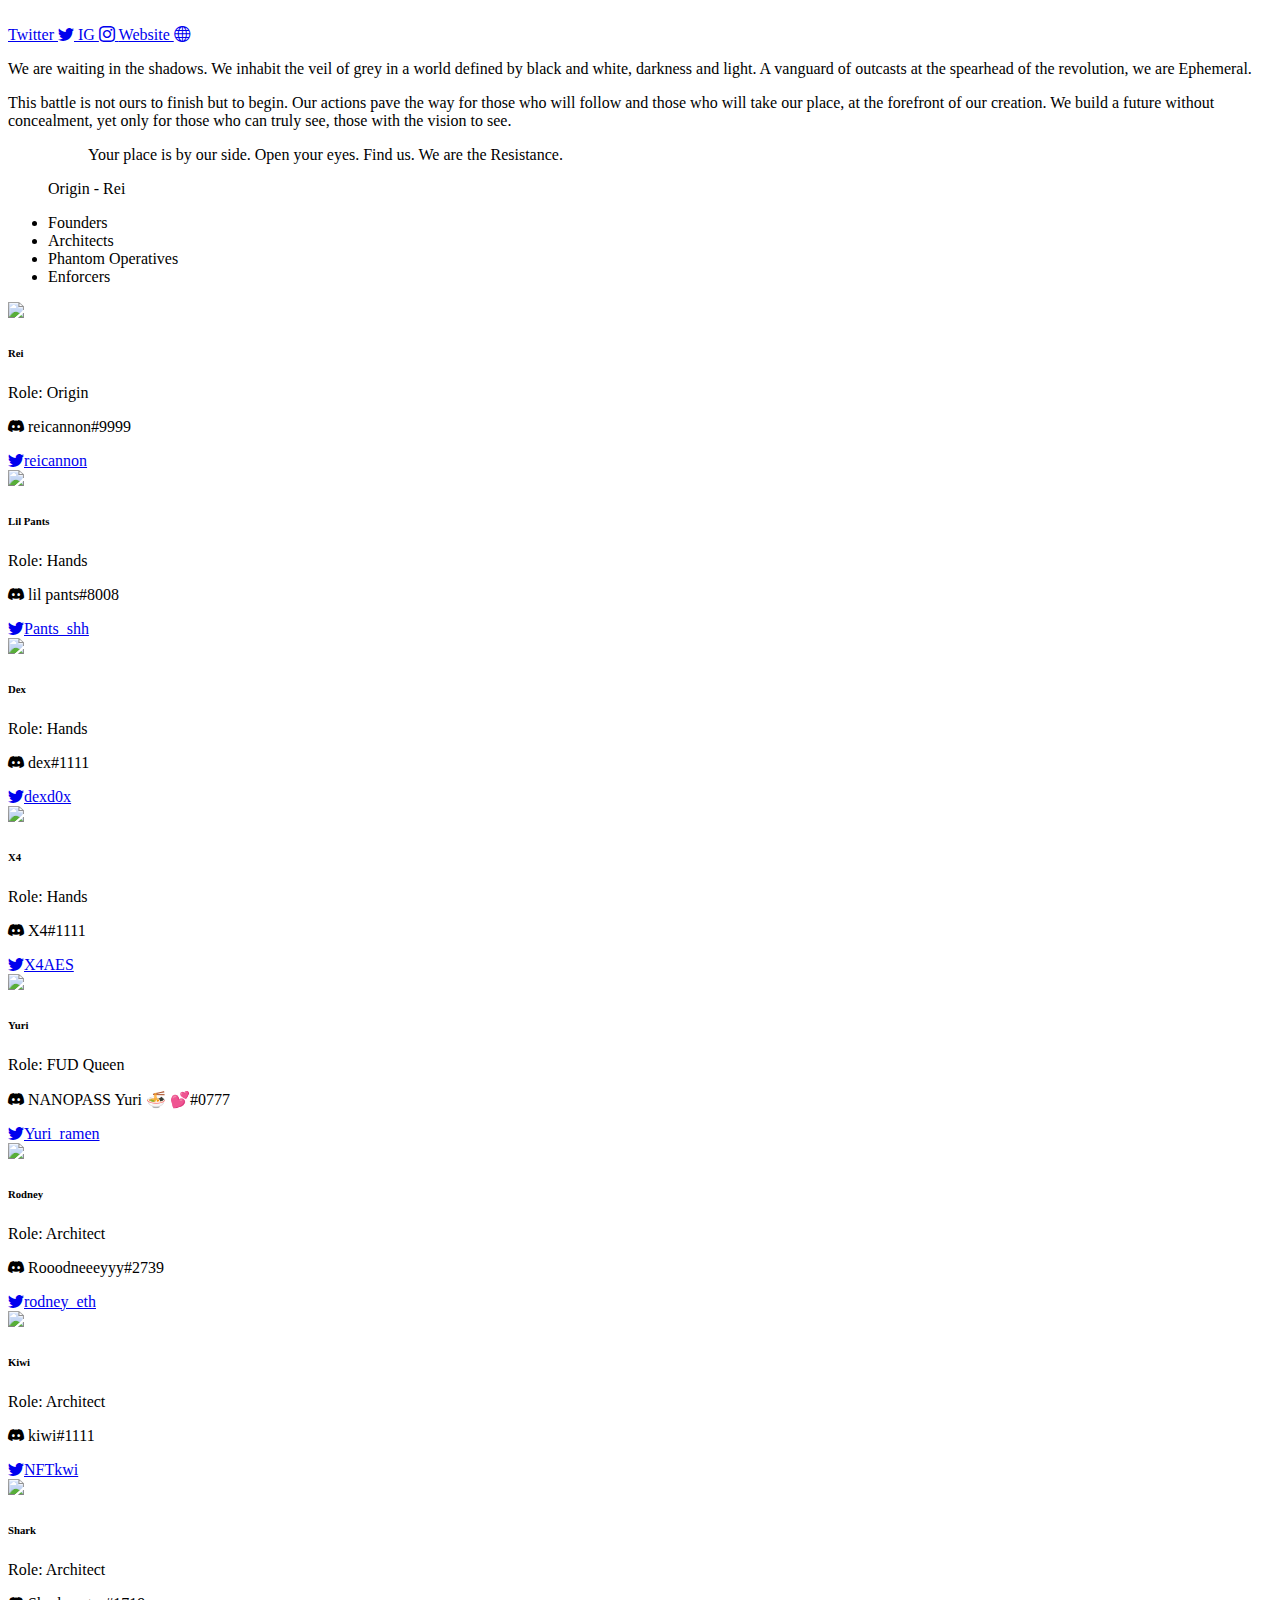
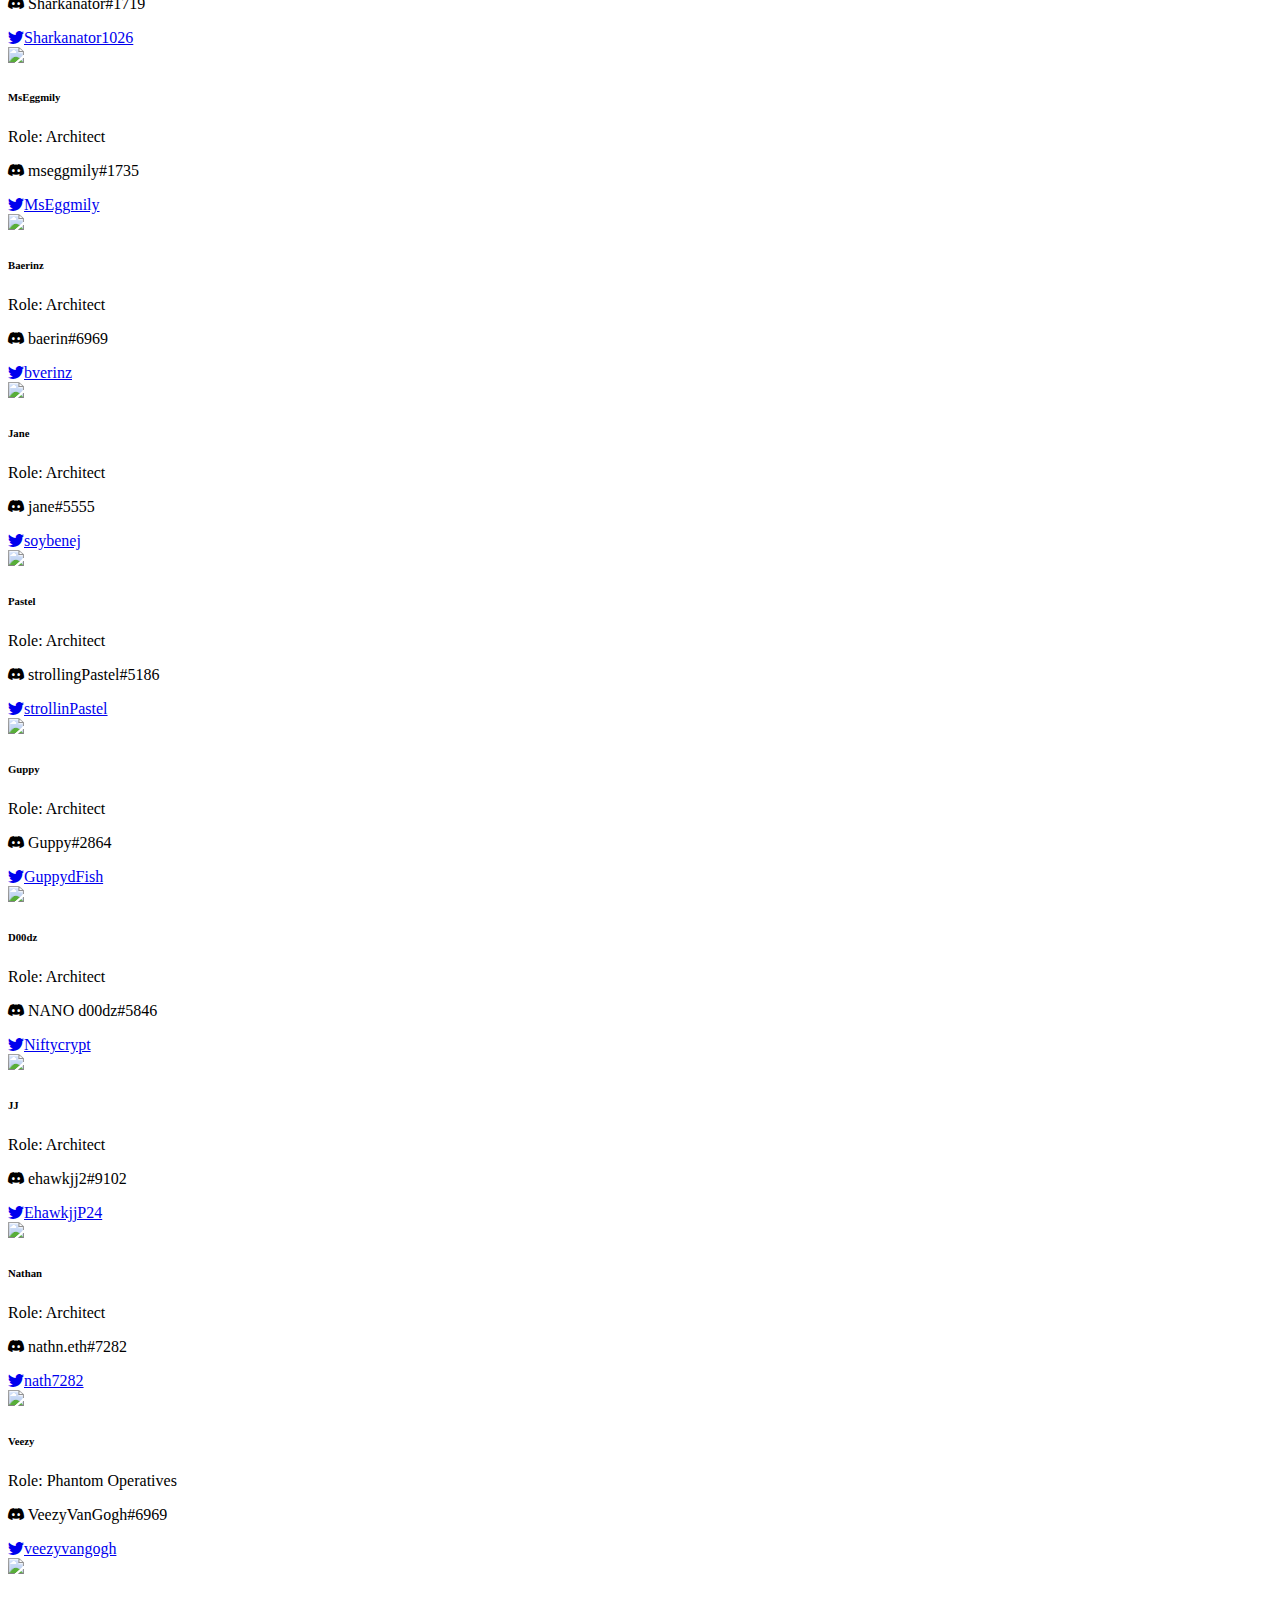
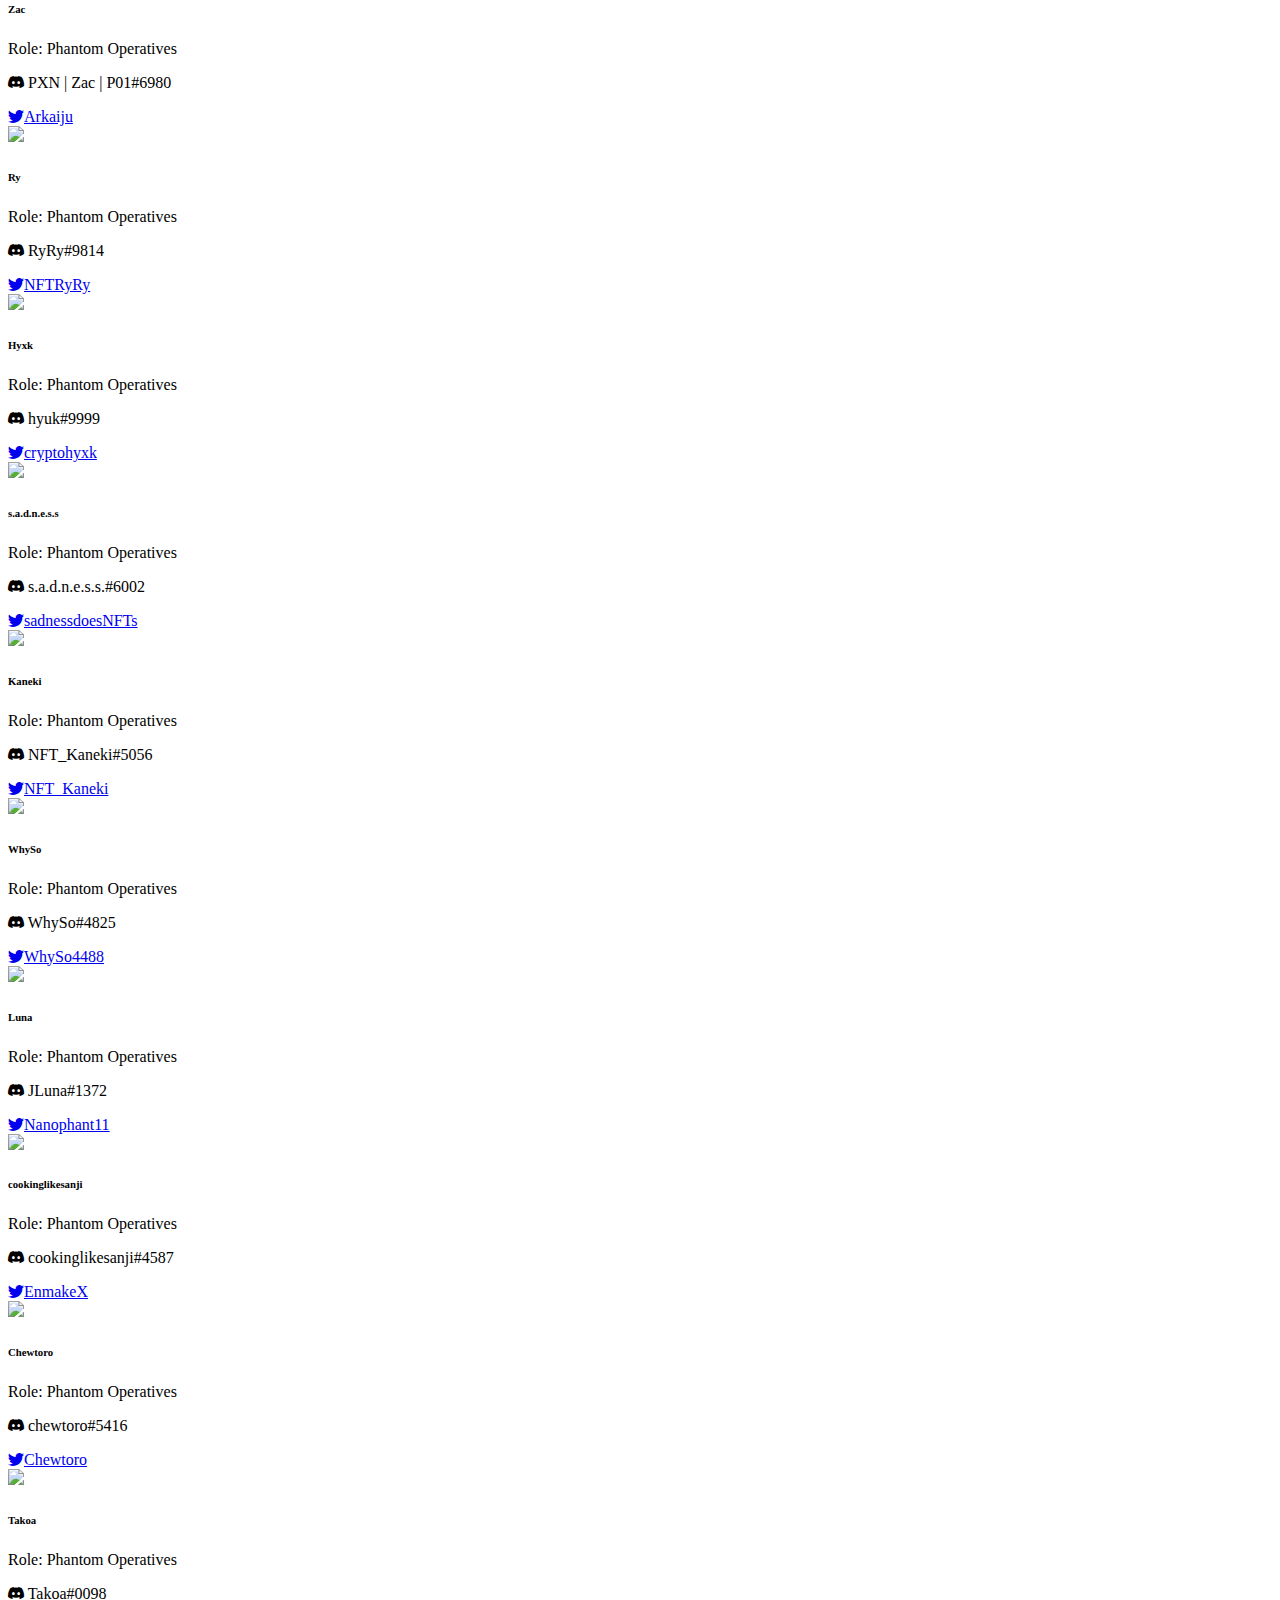
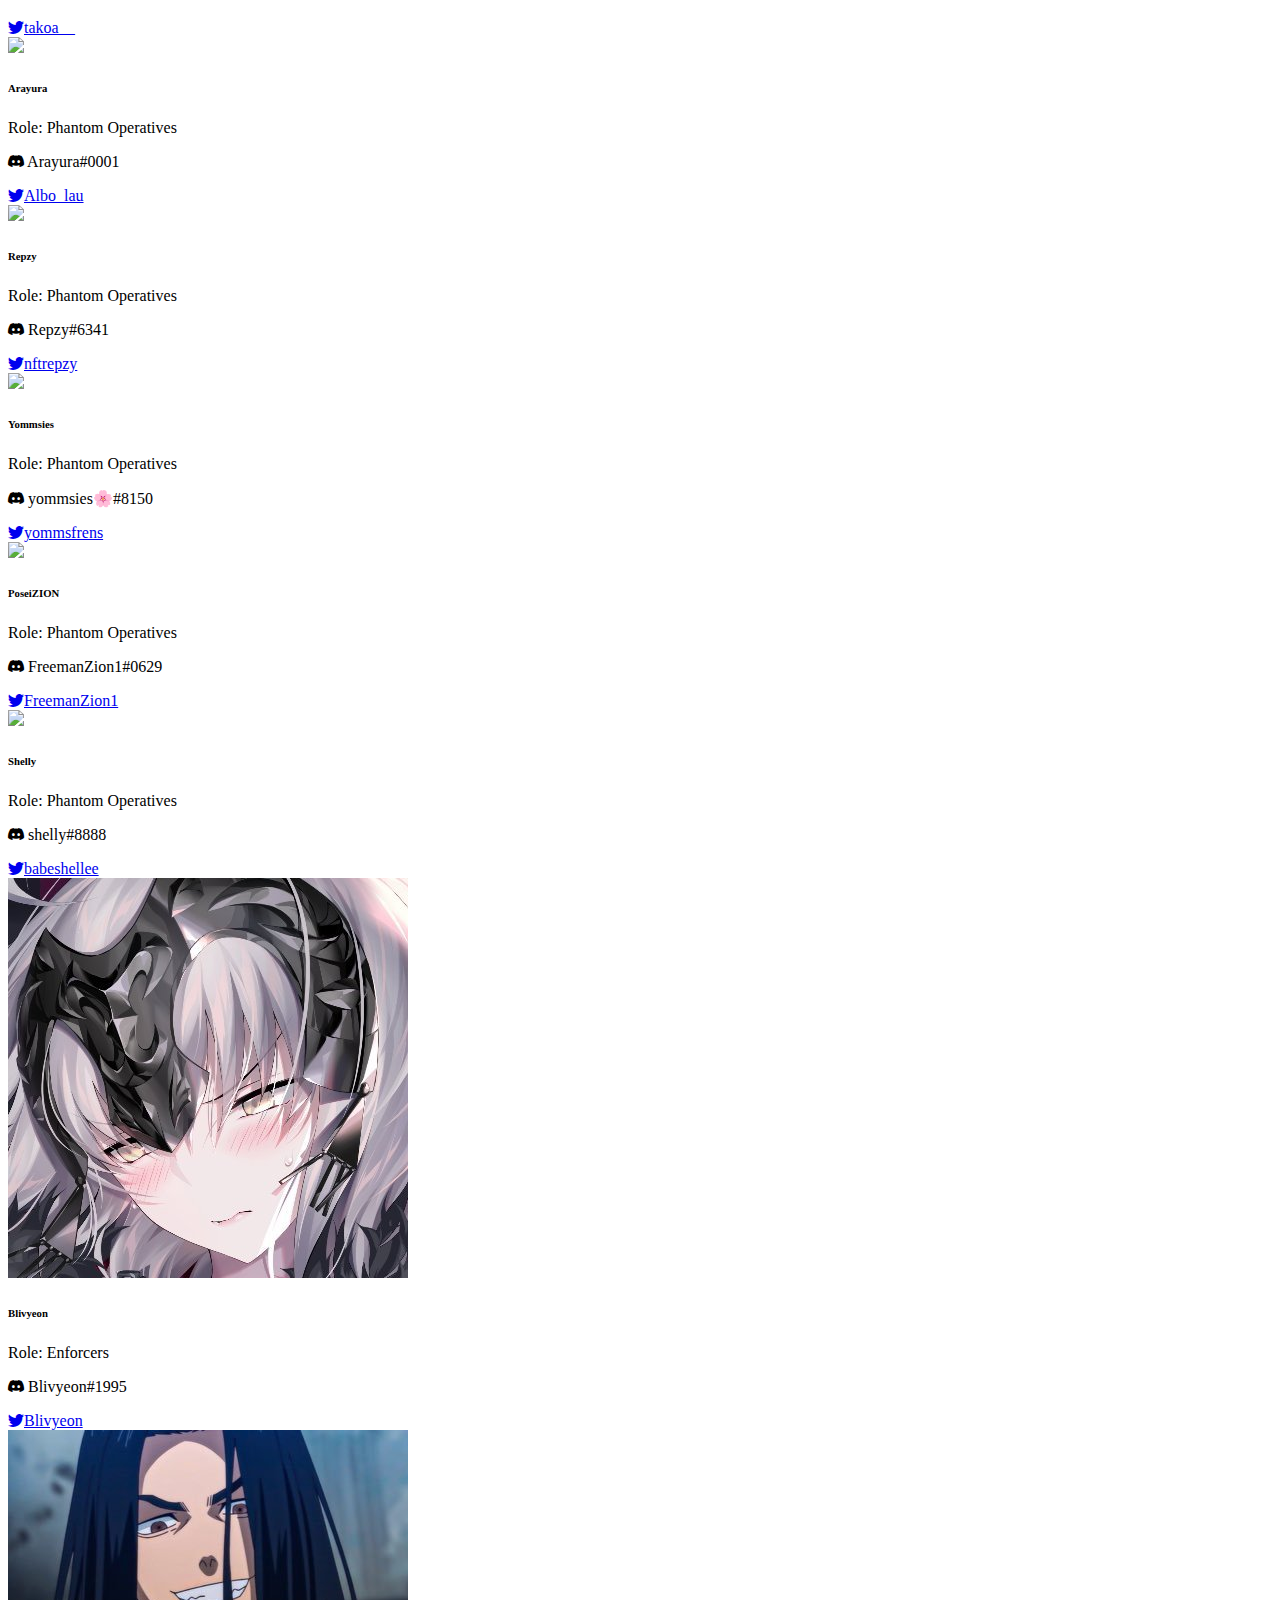
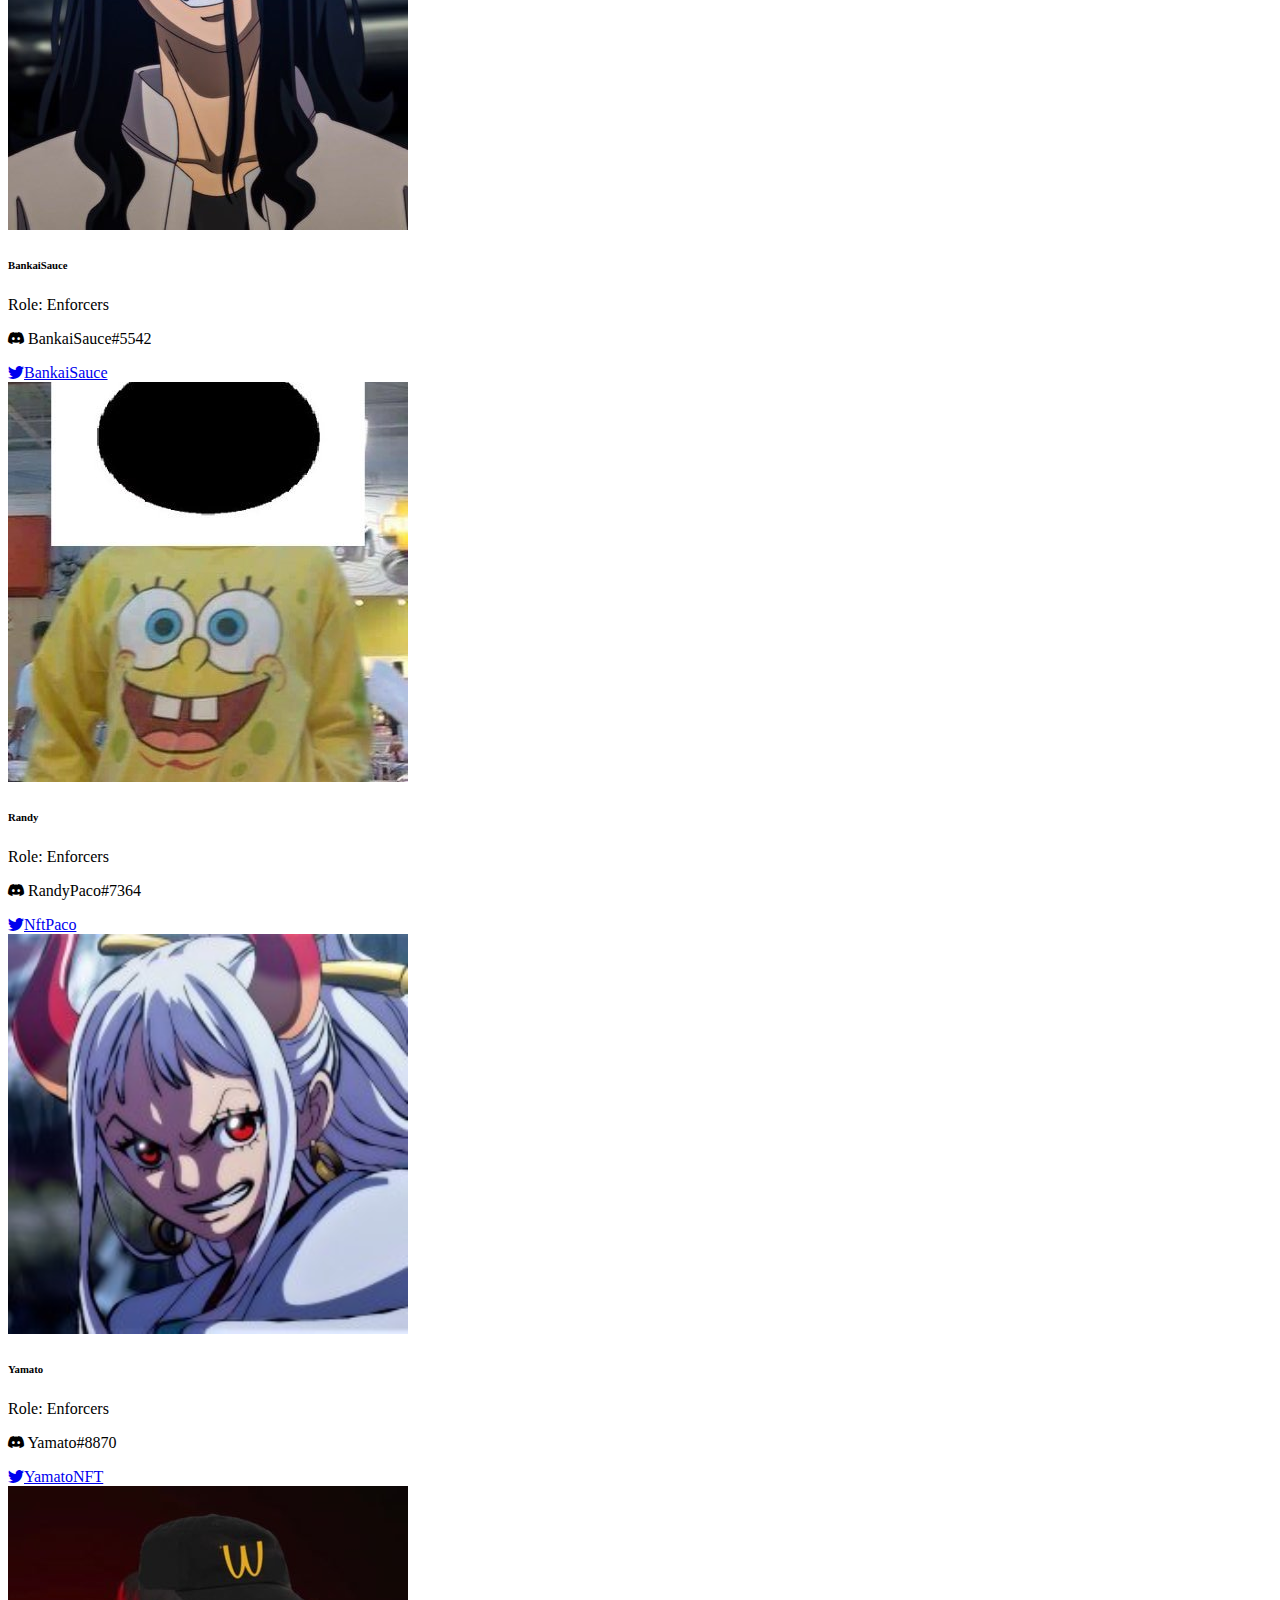
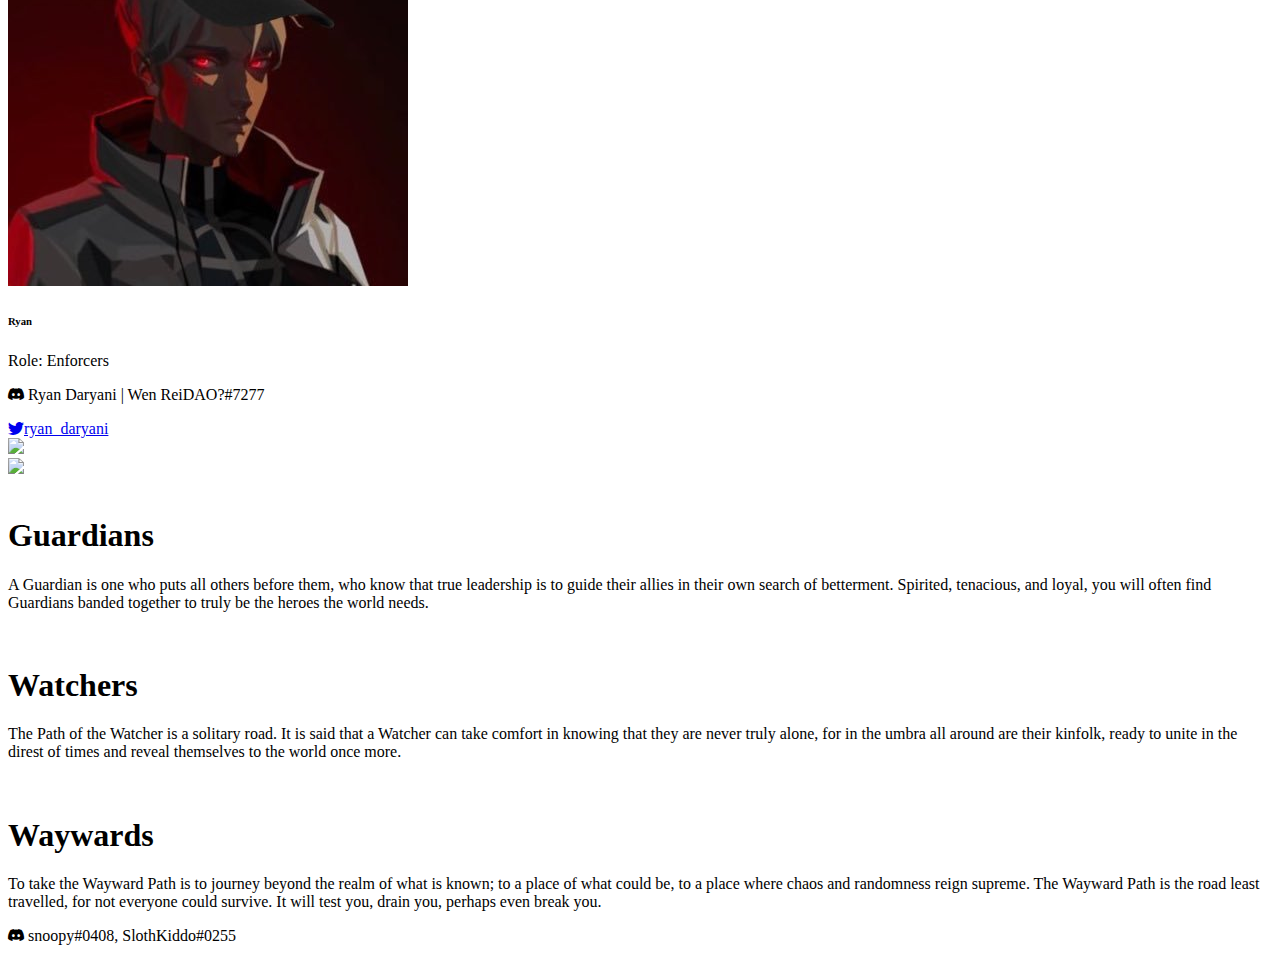
==== commit ae412fb4: "Added Credit" ====
--- a/main.html
+++ b/main.html
@@ -845,5 +845,16 @@
         </div>
       </section>
     </main>
+    <div class="container">
+      <footer
+        class="d-flex flex-wrap justify-content-between align-items-center py-3 my-4 border-top"
+      >
+        <div class="col-md-4 d-flex align-items-center">
+          <span class="text-muted"
+            ><i class="bi bi-discord"></i> snoopy#0408, SlothKiddo#0255</span
+          >
+        </div>
+      </footer>
+    </div>
   </body>
 </html>
